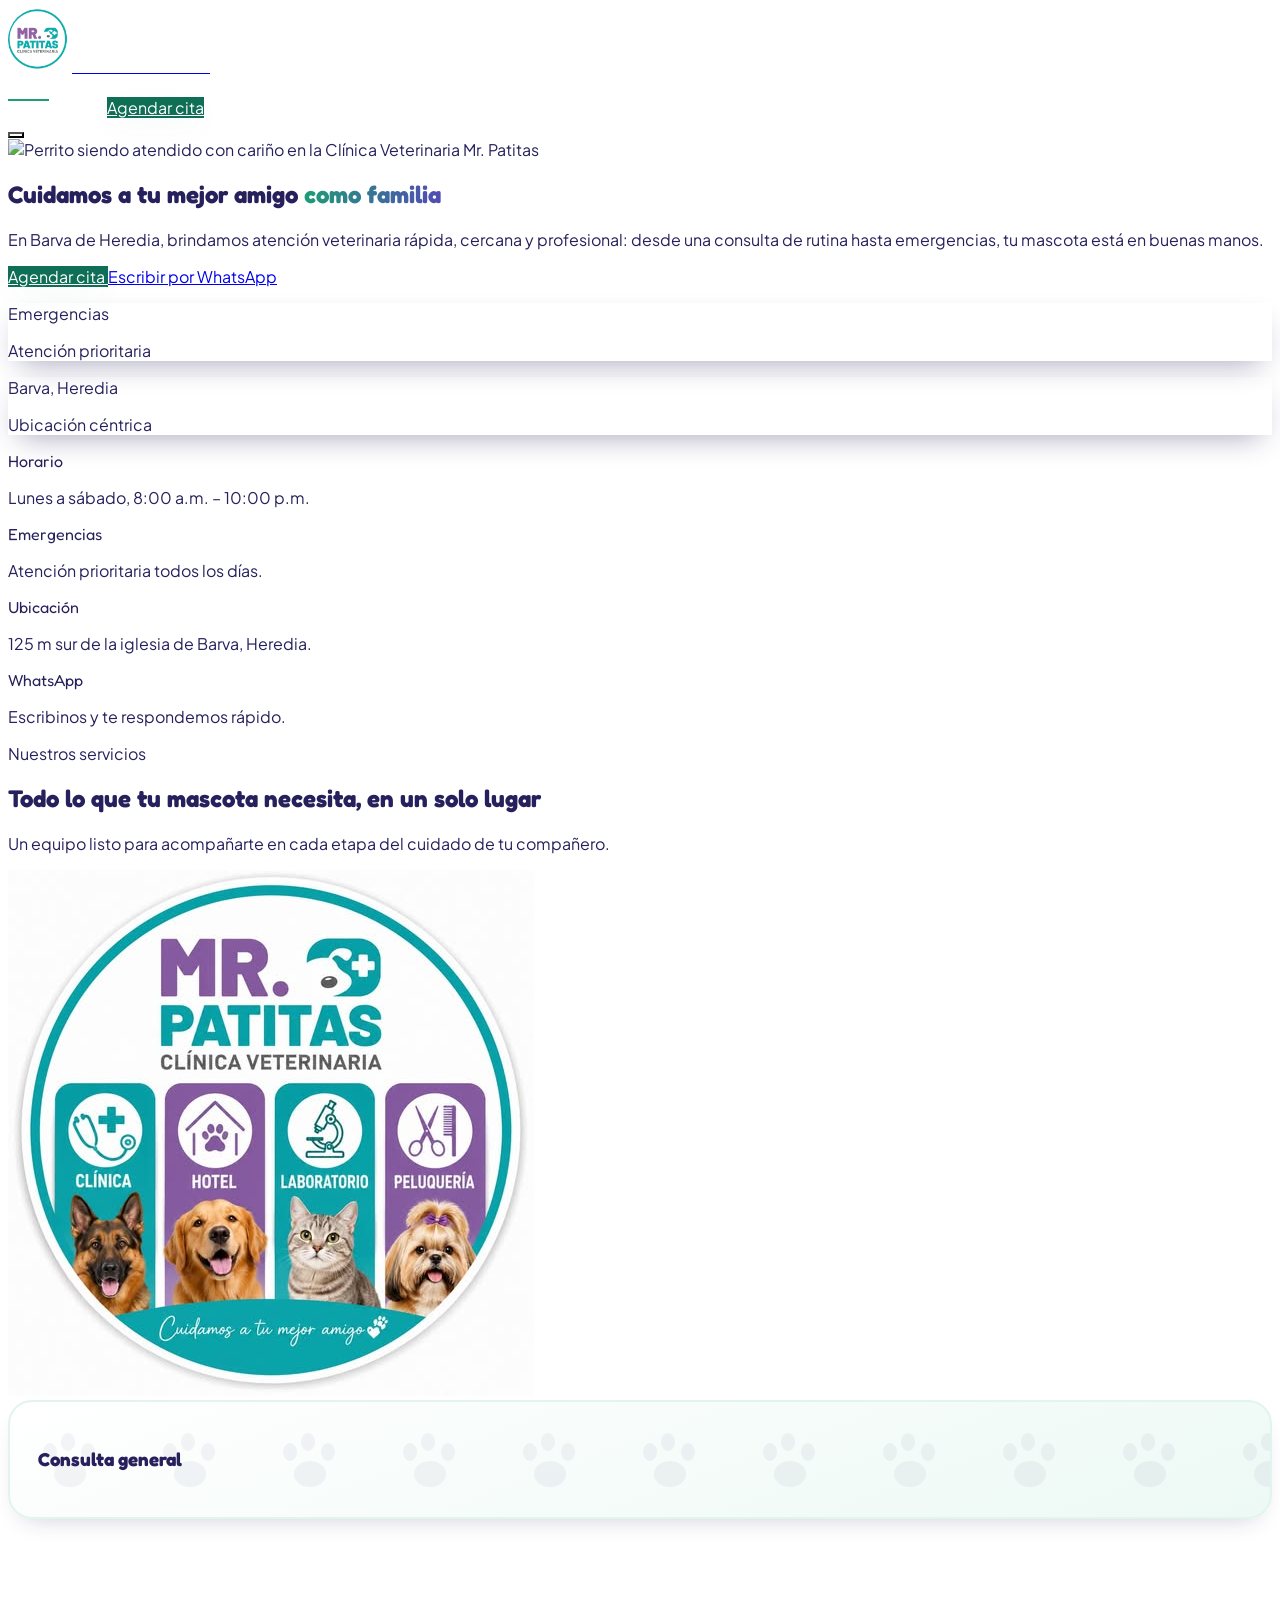
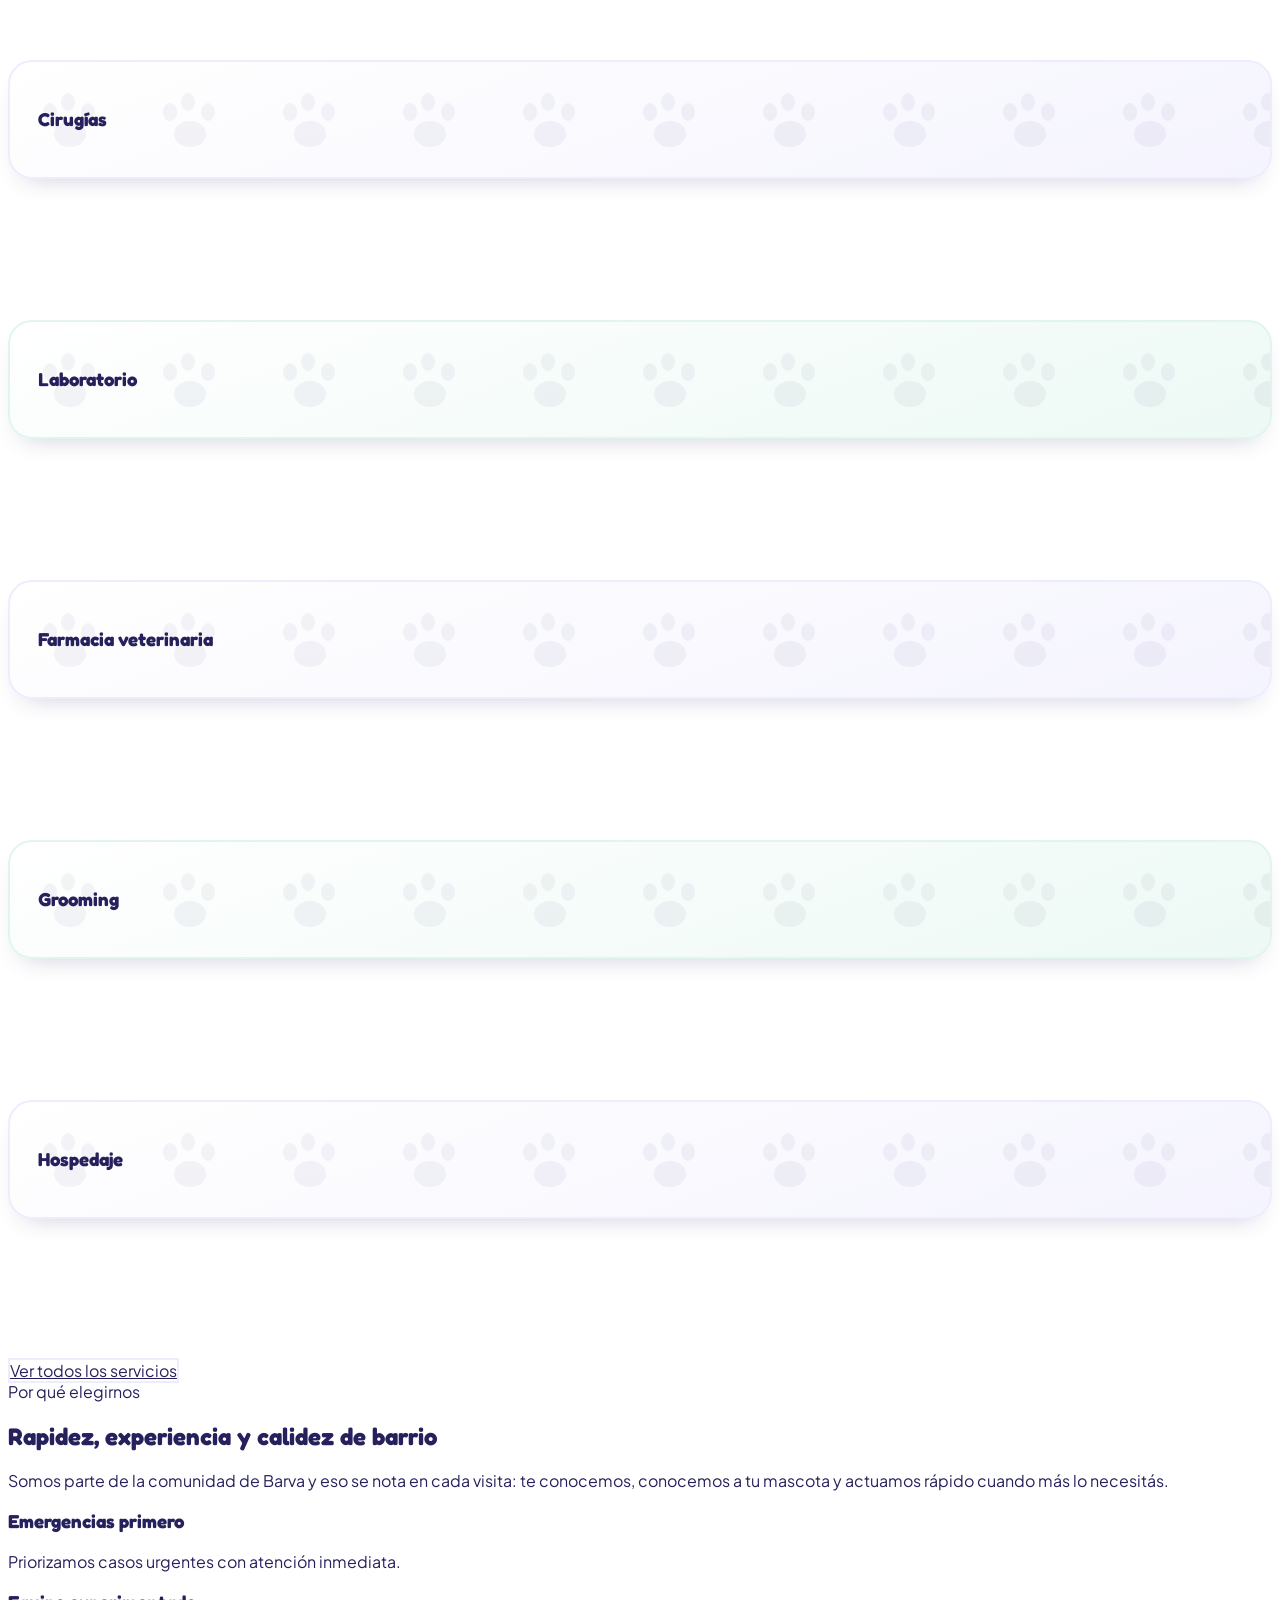
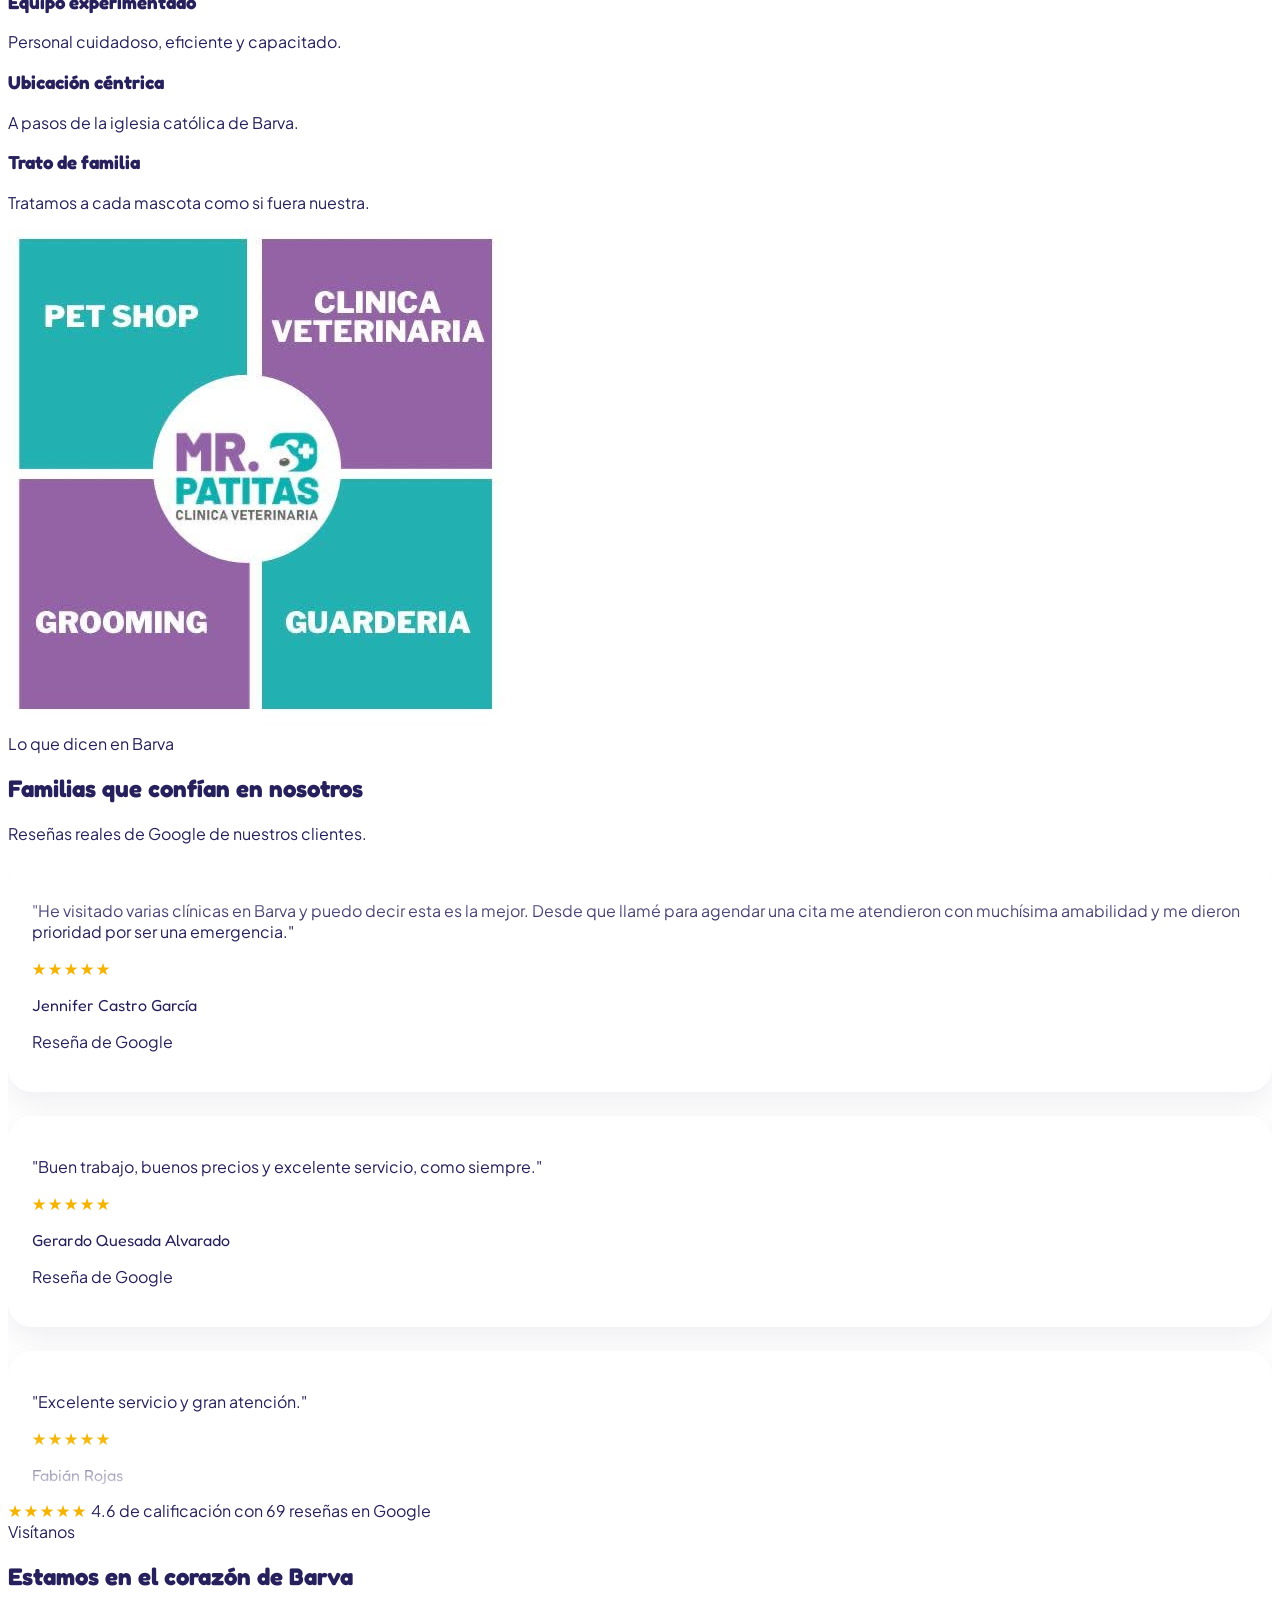
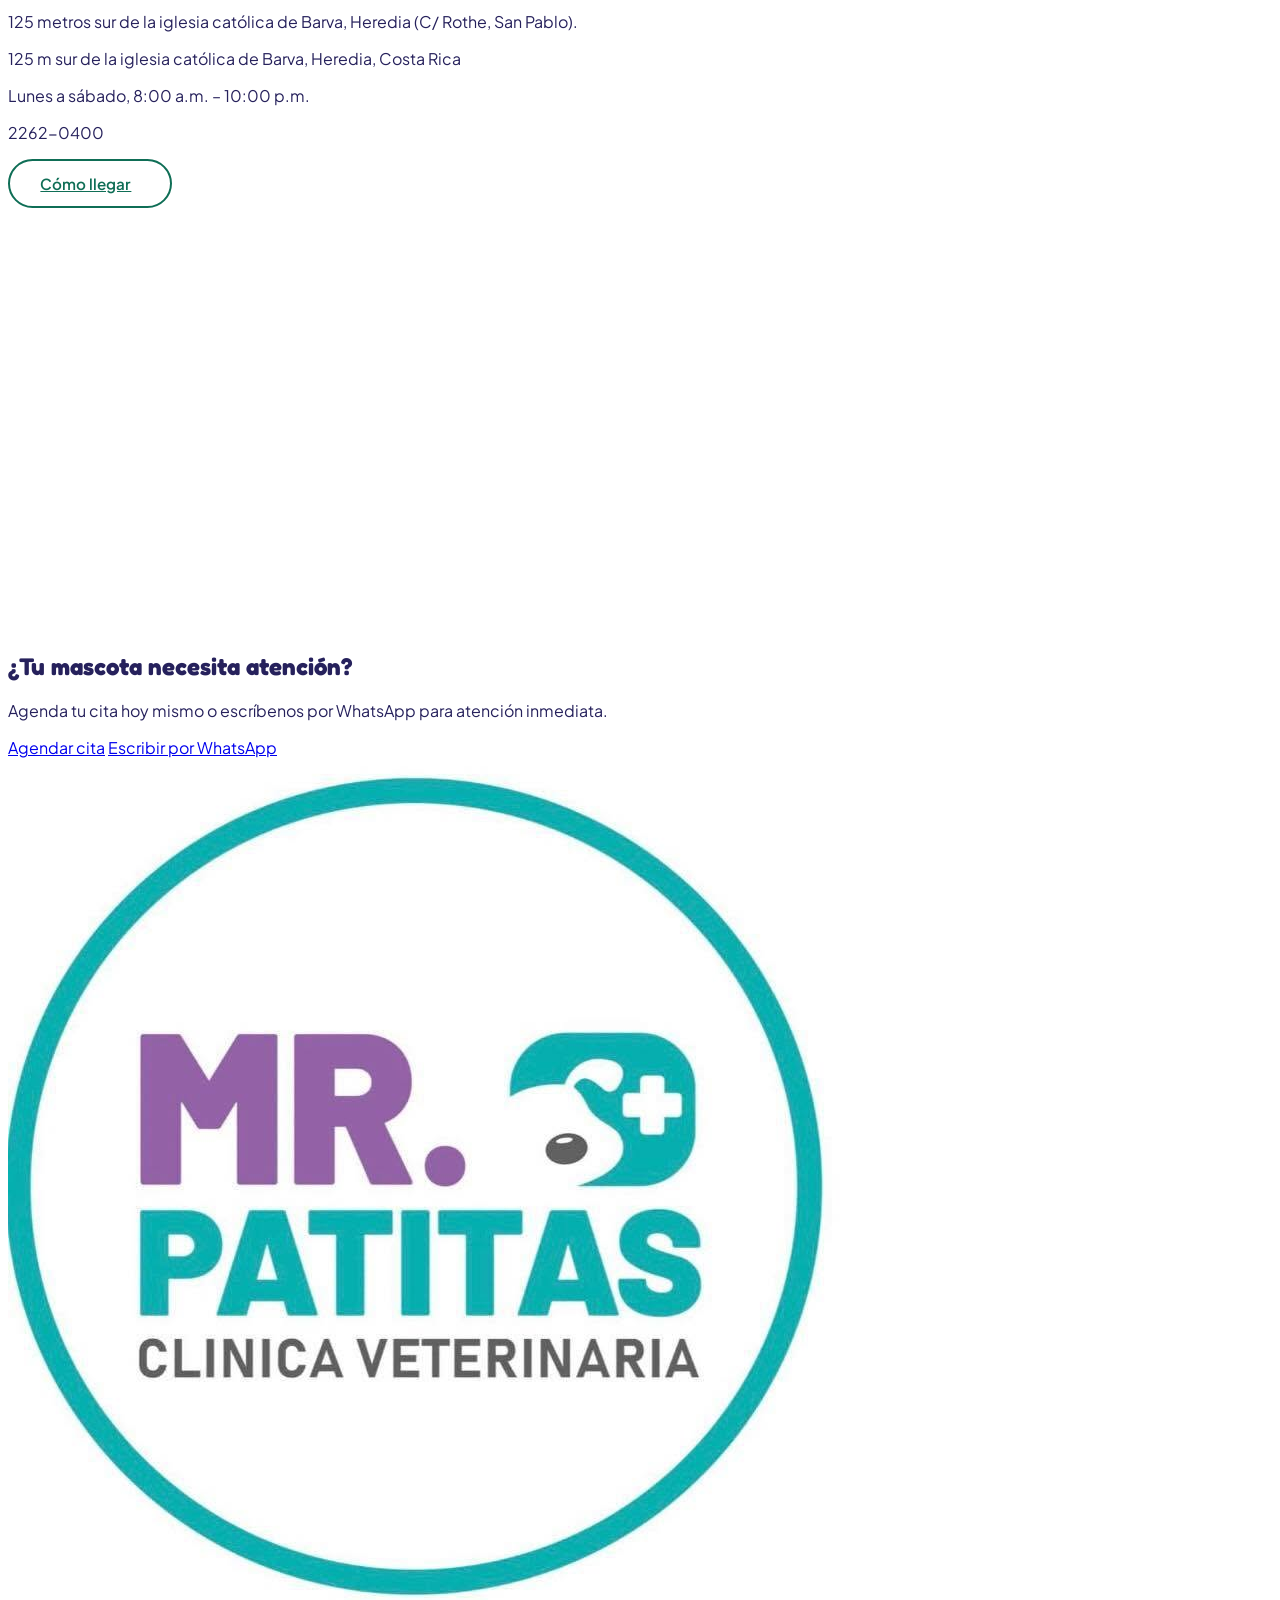
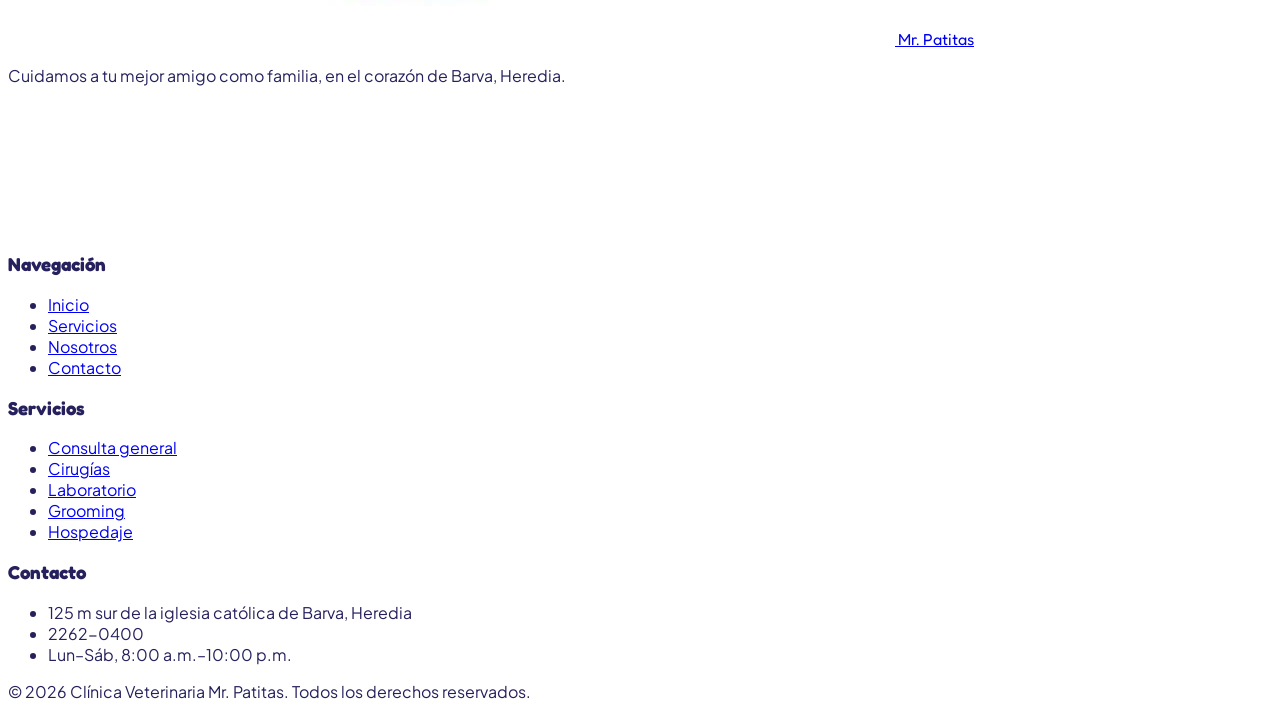
==== index.html @ fbd28564 "first commit" ====
<!DOCTYPE html>
<html lang="es">
<head>
<meta charset="UTF-8">
<meta name="viewport" content="width=device-width, initial-scale=1.0">
<title>Clínica Veterinaria Mr. Patitas | Barva, Heredia — Costa Rica</title>
<meta name="description" content="Clínica Veterinaria Mr. Patitas en Barva, Heredia. Consulta general, cirugías, laboratorio, farmacia, grooming y hospedaje para tu mascota. Atención prioritaria en emergencias. 4.6★ en Google.">
<meta name="theme-color" content="#26215C">
<link rel="icon" type="image/svg+xml" href="assets/favicon.svg">
<meta property="og:title" content="Clínica Veterinaria Mr. Patitas — Barva, Heredia">
<meta property="og:description" content="Cuidamos a tu mejor amigo como familia. Consulta, cirugías, laboratorio, grooming y hospedaje en Barva, Heredia.">
<meta property="og:type" content="website">
<meta property="og:image" content="https://images.unsplash.com/photo-1654895716780-b4664497420d?w=1200&h=630&q=80&auto=format&fit=crop">
<meta name="twitter:card" content="summary_large_image">
<meta name="twitter:title" content="Clínica Veterinaria Mr. Patitas — Barva, Heredia">
<meta name="twitter:description" content="Cuidamos a tu mejor amigo como familia. Consulta, cirugías, laboratorio, grooming y hospedaje en Barva, Heredia.">
<meta name="twitter:image" content="https://images.unsplash.com/photo-1654895716780-b4664497420d?w=1200&h=630&q=80&auto=format&fit=crop">

<link rel="preload" as="image" href="https://images.unsplash.com/photo-1654895716780-b4664497420d?w=900&h=1000&q=80&auto=format&fit=crop" fetchpriority="high">
<link rel="preconnect" href="https://fonts.googleapis.com">
<link rel="preconnect" href="https://fonts.gstatic.com" crossorigin>
<link href="https://fonts.googleapis.com/css2?family=Fredoka:wght@400;500;600;700&family=Plus+Jakarta+Sans:ital,wght@0,400;0,500;0,600;0,700;0,800;1,400&display=swap" rel="stylesheet">

<script src="https://cdn.tailwindcss.com"></script>
<script>
  tailwind.config = {
    theme: {
      extend: {
        colors: {
          purple: { dark: '#26215C', DEFAULT: '#3C3489', medium: '#534AB7', light: '#EEEDFE' },
          aqua: { dark: '#085041', DEFAULT: '#0F6E56', medium: '#1D9E75', light: '#E1F5EE' },
        },
        fontFamily: {
          display: ['Fredoka', 'sans-serif'],
          sans: ['"Plus Jakarta Sans"', 'sans-serif'],
        },
      },
    },
  };
</script>

<link href="https://unpkg.com/aos@2.3.1/dist/aos.css" rel="stylesheet">
<script src="https://unpkg.com/@phosphor-icons/web"></script>
<link rel="stylesheet" href="css/style.css">

<!-- El campo "url" se omite del JSON-LD hasta confirmar el dominio real donde se publicará el sitio -->
<script type="application/ld+json">
{
  "@context": "https://schema.org",
  "@type": "VeterinaryCare",
  "name": "Clínica Veterinaria Mr. Patitas",
  "image": "https://images.unsplash.com/photo-1654895716780-b4664497420d?w=1200&h=630&q=80&auto=format&fit=crop",
  "telephone": "+506-2262-0400",
  "address": {
    "@type": "PostalAddress",
    "streetAddress": "125 metros sur de la iglesia católica de Barva, C/ Rothe, San Pablo",
    "addressLocality": "Barva",
    "addressRegion": "Heredia",
    "addressCountry": "CR"
  },
  "aggregateRating": {
    "@type": "AggregateRating",
    "ratingValue": "4.6",
    "reviewCount": "69"
  },
  "openingHoursSpecification": [{
    "@type": "OpeningHoursSpecification",
    "dayOfWeek": ["Monday","Tuesday","Wednesday","Thursday","Friday","Saturday"],
    "opens": "08:00",
    "closes": "22:00"
  }]
}
</script>
</head>
<body class="bg-white text-purple-dark font-sans">

<a href="#main-content" class="skip-link">Saltar al contenido principal</a>

<!-- ===================== HEADER ===================== -->
<header id="site-header" class="site-header hero-transparent fixed top-0 inset-x-0 z-50 transition-all duration-300">
  <div class="max-w-7xl mx-auto px-5 sm:px-8">
    <div class="flex items-center justify-between h-20">
      <a href="index.html" class="flex items-center gap-3 group" aria-label="Mr. Patitas — Ir al inicio">
        <span class="logo-spin" aria-hidden="true"></span>
        <span class="header-tagline block text-[11px] uppercase tracking-[0.18em] text-aqua font-semibold">Clínica Veterinaria</span>
      </a>

      <nav class="header-nav-desktop hidden lg:flex items-center gap-9 font-medium text-purple-dark">
        <a href="index.html" class="nav-link">Inicio</a>
        <a href="servicios.html" class="nav-link">Servicios</a>
        <a href="nosotros.html" class="nav-link">Nosotros</a>
        <a href="contacto.html" class="nav-link">Contacto</a>
      </nav>

      <div class="hidden lg:flex items-center gap-5">
        <a href="tel:+50622620400" class="header-phone-desktop flex items-center gap-2 text-sm font-semibold text-purple-dark hover:text-aqua transition-colors">
          <i class="ph ph-phone text-lg"></i> 2262-0400
        </a>
        <a href="contacto.html#formulario" class="btn-primary rounded-full px-6 py-2.5 text-sm font-semibold">Agendar cita</a>
      </div>

      <button id="menu-toggle" aria-expanded="false" aria-controls="mobile-menu" aria-label="Abrir menú" class="header-menu-toggle lg:hidden flex h-11 w-11 items-center justify-center rounded-xl bg-purple-light text-purple-dark">
        <i id="icon-menu-open" class="ph ph-list text-2xl"></i>
        <i id="icon-menu-close" class="ph ph-x text-2xl hidden"></i>
      </button>
    </div>
  </div>

  <div id="mobile-menu" class="mobile-menu lg:hidden border-t border-purple-light bg-white">
    <nav class="flex flex-col px-6 py-4 gap-1 font-medium text-purple-dark">
      <a href="index.html" class="nav-link py-2.5 border-b border-purple-light/70">Inicio</a>
      <a href="servicios.html" class="nav-link py-2.5 border-b border-purple-light/70">Servicios</a>
      <a href="nosotros.html" class="nav-link py-2.5 border-b border-purple-light/70">Nosotros</a>
      <a href="contacto.html" class="nav-link py-2.5 border-b border-purple-light/70">Contacto</a>
      <a href="tel:+50622620400" class="py-2.5 flex items-center gap-2 text-aqua font-semibold"><i class="ph ph-phone"></i> 2262-0400</a>
      <a href="contacto.html#formulario" class="btn-primary rounded-full px-6 py-3 text-center mt-2">Agendar cita</a>
    </nav>
  </div>
</header>

<main id="main-content">
<!-- ===================== HERO ===================== -->
<section class="relative bg-purple-light">
  <div class="relative h-[560px] sm:h-[620px] lg:h-[680px] w-full overflow-hidden">
    <!-- REEMPLAZAR con foto real de una mascota atendida en la clínica -->
    <img src="https://images.unsplash.com/photo-1654895716780-b4664497420d?w=1920&h=1200&q=80&auto=format&fit=crop" alt="Perrito siendo atendido con cariño en la Clínica Veterinaria Mr. Patitas" class="absolute inset-0 w-full h-full object-cover" loading="eager">
    <div class="absolute inset-0 bg-gradient-to-r from-purple-dark/90 via-purple-dark/55 to-purple-dark/10"></div>
    <div class="absolute inset-0 bg-gradient-to-t from-purple-dark/70 via-transparent to-transparent"></div>

    <div class="relative h-full max-w-7xl mx-auto px-5 sm:px-8 flex items-center">
      <div class="max-w-xl" data-aos="fade-up">
        <h1 class="font-display text-4xl sm:text-5xl lg:text-6xl font-semibold leading-[1.08] text-white">
          Cuidamos a tu mejor amigo <span class="text-gradient">como familia</span>
        </h1>
        <p class="mt-6 text-lg text-white/85 max-w-lg">
          En Barva de Heredia, brindamos atención veterinaria rápida, cercana y profesional: desde una consulta de rutina hasta emergencias, tu mascota está en buenas manos.
        </p>
        <div class="mt-9 flex flex-wrap gap-4">
          <a href="contacto.html#formulario" class="btn-primary rounded-full px-8 py-3.5 font-semibold inline-flex items-center gap-2">
            <i class="ph ph-calendar-check text-xl"></i> Agendar cita
          </a>
          <a href="https://wa.me/50622620400?text=Hola%20Mr.%20Patitas%2C%20quisiera%20m%C3%A1s%20informaci%C3%B3n" target="_blank" rel="noopener" class="rounded-full bg-white/10 backdrop-blur-sm border border-white/40 text-white px-8 py-3.5 font-semibold inline-flex items-center gap-2 hover:bg-white/20 transition-colors">
            <i class="ph ph-whatsapp-logo text-xl"></i> Escribir por WhatsApp
          </a>
        </div>
      </div>
    </div>

    <div class="float-anim absolute right-4 sm:right-10 top-24 sm:top-28 rounded-2xl bg-white px-3 py-2 sm:px-4 sm:py-3 badge-glow flex items-center gap-2 sm:gap-3">
      <span class="flex h-8 w-8 sm:h-10 sm:w-10 shrink-0 items-center justify-center rounded-xl bg-aqua-light text-aqua"><i class="ph-fill ph-first-aid-kit text-base sm:text-xl"></i></span>
      <div class="text-left">
        <p class="text-sm font-semibold text-purple-dark">Emergencias</p>
        <p class="text-xs text-purple-dark/60">Atención prioritaria</p>
      </div>
    </div>

    <div class="float-anim-delay absolute right-4 sm:right-10 top-40 sm:top-48 rounded-2xl bg-white px-3 py-2 sm:px-4 sm:py-3 badge-glow flex items-center gap-2 sm:gap-3">
      <span class="flex h-8 w-8 sm:h-10 sm:w-10 shrink-0 items-center justify-center rounded-xl bg-purple-light text-purple-medium"><i class="ph-fill ph-map-pin text-base sm:text-xl"></i></span>
      <div class="text-left">
        <p class="text-sm font-semibold text-purple-dark">Barva, Heredia</p>
        <p class="text-xs text-purple-dark/60">Ubicación céntrica</p>
      </div>
    </div>
  </div>

  <div class="relative max-w-7xl mx-auto px-5 sm:px-8 -mt-10 sm:-mt-12 pb-16 sm:pb-20" data-aos="fade-up" data-aos-delay="200">
    <div class="grid sm:grid-cols-2 lg:grid-cols-4 gap-4">
      <div class="flex items-start gap-3 rounded-2xl bg-white px-5 py-4 shadow-md">
        <span class="flex h-11 w-11 shrink-0 items-center justify-center rounded-xl bg-aqua-light text-aqua text-xl"><i class="ph-fill ph-clock"></i></span>
        <div>
          <p class="font-display text-sm font-semibold text-purple-dark">Horario</p>
          <p class="text-xs text-purple-dark/60 mt-0.5">Lunes a sábado, 8:00 a.m. – 10:00 p.m.</p>
        </div>
      </div>
      <div class="flex items-start gap-3 rounded-2xl bg-white px-5 py-4 shadow-md">
        <span class="flex h-11 w-11 shrink-0 items-center justify-center rounded-xl bg-purple-light text-purple-medium text-xl"><i class="ph-fill ph-first-aid-kit"></i></span>
        <div>
          <p class="font-display text-sm font-semibold text-purple-dark">Emergencias</p>
          <p class="text-xs text-purple-dark/60 mt-0.5">Atención prioritaria todos los días.</p>
        </div>
      </div>
      <div class="flex items-start gap-3 rounded-2xl bg-white px-5 py-4 shadow-md">
        <span class="flex h-11 w-11 shrink-0 items-center justify-center rounded-xl bg-aqua-light text-aqua text-xl"><i class="ph-fill ph-map-pin"></i></span>
        <div>
          <p class="font-display text-sm font-semibold text-purple-dark">Ubicación</p>
          <p class="text-xs text-purple-dark/60 mt-0.5">125 m sur de la iglesia de Barva, Heredia.</p>
        </div>
      </div>
      <div class="flex items-start gap-3 rounded-2xl bg-white px-5 py-4 shadow-md">
        <span class="flex h-11 w-11 shrink-0 items-center justify-center rounded-xl bg-purple-light text-purple-medium text-xl"><i class="ph-fill ph-whatsapp-logo"></i></span>
        <div>
          <p class="font-display text-sm font-semibold text-purple-dark">WhatsApp</p>
          <p class="text-xs text-purple-dark/60 mt-0.5">Escribinos y te respondemos rápido.</p>
        </div>
      </div>
    </div>
  </div>
</section>

<!-- ===================== SERVICIOS DESTACADOS ===================== -->
<section class="py-24 relative">
  <div class="max-w-7xl mx-auto px-5 sm:px-8">
    <div class="max-w-2xl mx-auto text-center" data-aos="fade-up">
      <span class="text-sm font-semibold uppercase tracking-[0.2em] text-aqua">Nuestros servicios</span>
      <h2 class="font-display text-3xl sm:text-4xl font-semibold mt-3">Todo lo que tu mascota necesita, en un solo lugar</h2>
      <p class="mt-4 text-purple-dark/70">Un equipo listo para acompañarte en cada etapa del cuidado de tu compañero.</p>
      <img src="assets/porque-elegirnos.jpg" alt="Mr. Patitas Clínica Veterinaria — clínica, hotel, laboratorio y peluquería" class="mx-auto mt-10 w-full max-w-xs rounded-3xl shadow-2xl" loading="lazy" data-aos="zoom-in" data-aos-delay="200">
    </div>

    <!-- Fotos de fondo del reverso de cada tarjeta: mismas de servicios.html (REEMPLAZAR con fotos reales cuando estén disponibles) -->
    <div class="mt-10 grid sm:grid-cols-2 lg:grid-cols-3 gap-7">
      <div class="flip-card" data-aos="fade-up" tabindex="0">
        <div class="flip-card-inner">
          <div class="flip-card-front">
            <span class="icon-wrap flex h-14 w-14 items-center justify-center rounded-2xl bg-aqua-light text-aqua text-2xl mb-5"><i class="ph-fill ph-stethoscope"></i></span>
            <h3 class="font-display text-xl font-semibold">Consulta general</h3>
          </div>
          <div class="flip-card-back" style="background-image: linear-gradient(rgba(15,110,86,.82), rgba(15,110,86,.82)), url('https://images.unsplash.com/photo-1770836037949-c5e8db65aa86?w=500&h=400&q=70&auto=format&fit=crop');">
            <i class="ph-fill ph-stethoscope text-2xl mb-3"></i>
            <p class="text-sm text-white/90">Revisiones, vacunación y medicina preventiva para que tu mascota esté siempre sana.</p>
            <a href="servicios.html#consulta" class="mt-3 inline-flex items-center gap-1 text-xs font-semibold text-white underline underline-offset-2 hover:no-underline">Más información <i class="ph ph-arrow-right"></i></a>
          </div>
        </div>
      </div>
      <div class="flip-card is-purple" data-aos="fade-up" data-aos-delay="100" tabindex="0">
        <div class="flip-card-inner">
          <div class="flip-card-front">
            <span class="icon-wrap flex h-14 w-14 items-center justify-center rounded-2xl bg-purple-light text-purple-medium text-2xl mb-5"><i class="ph-fill ph-syringe"></i></span>
            <h3 class="font-display text-xl font-semibold">Cirugías</h3>
          </div>
          <div class="flip-card-back" style="background-image: linear-gradient(rgba(83,74,183,.82), rgba(83,74,183,.82)), url('https://images.unsplash.com/photo-1551076805-e1869033e561?w=500&h=400&q=70&auto=format&fit=crop');">
            <i class="ph-fill ph-syringe text-2xl mb-3"></i>
            <p class="text-sm text-white/90">Incluye castraciones con anestesia inhalatoria y protocolo de antibióticos.</p>
            <a href="servicios.html#cirugias" class="mt-3 inline-flex items-center gap-1 text-xs font-semibold text-white underline underline-offset-2 hover:no-underline">Más información <i class="ph ph-arrow-right"></i></a>
          </div>
        </div>
      </div>
      <div class="flip-card" data-aos="fade-up" data-aos-delay="200" tabindex="0">
        <div class="flip-card-inner">
          <div class="flip-card-front">
            <span class="icon-wrap flex h-14 w-14 items-center justify-center rounded-2xl bg-aqua-light text-aqua text-2xl mb-5"><i class="ph-fill ph-flask"></i></span>
            <h3 class="font-display text-xl font-semibold">Laboratorio</h3>
          </div>
          <div class="flip-card-back" style="background-image: linear-gradient(rgba(15,110,86,.82), rgba(15,110,86,.82)), url('https://images.unsplash.com/photo-1639772823849-6efbd173043c?w=500&h=400&q=70&auto=format&fit=crop');">
            <i class="ph-fill ph-flask text-2xl mb-3"></i>
            <p class="text-sm text-white/90">Toma de muestras cuidadosa y resultados confiables para un diagnóstico certero.</p>
            <a href="servicios.html#laboratorio" class="mt-3 inline-flex items-center gap-1 text-xs font-semibold text-white underline underline-offset-2 hover:no-underline">Más información <i class="ph ph-arrow-right"></i></a>
          </div>
        </div>
      </div>
      <div class="flip-card is-purple" data-aos="fade-up" tabindex="0">
        <div class="flip-card-inner">
          <div class="flip-card-front">
            <span class="icon-wrap flex h-14 w-14 items-center justify-center rounded-2xl bg-purple-light text-purple-medium text-2xl mb-5"><i class="ph-fill ph-pill"></i></span>
            <h3 class="font-display text-xl font-semibold">Farmacia veterinaria</h3>
          </div>
          <div class="flip-card-back" style="background-image: linear-gradient(rgba(83,74,183,.82), rgba(83,74,183,.82)), url('https://images.unsplash.com/photo-1580281657529-557a6abb6387?w=500&h=400&q=70&auto=format&fit=crop');">
            <i class="ph-fill ph-pill text-2xl mb-3"></i>
            <p class="text-sm text-white/90">Medicamentos y tratamientos recetados, disponibles en el mismo lugar.</p>
            <a href="servicios.html#farmacia" class="mt-3 inline-flex items-center gap-1 text-xs font-semibold text-white underline underline-offset-2 hover:no-underline">Más información <i class="ph ph-arrow-right"></i></a>
          </div>
        </div>
      </div>
      <div class="flip-card" data-aos="fade-up" data-aos-delay="100" tabindex="0">
        <div class="flip-card-inner">
          <div class="flip-card-front">
            <span class="icon-wrap flex h-14 w-14 items-center justify-center rounded-2xl bg-aqua-light text-aqua text-2xl mb-5"><i class="ph-fill ph-scissors"></i></span>
            <h3 class="font-display text-xl font-semibold">Grooming</h3>
          </div>
          <div class="flip-card-back" style="background-image: linear-gradient(rgba(15,110,86,.82), rgba(15,110,86,.82)), url('https://images.unsplash.com/photo-1583511655826-05700d52f4d9?w=500&h=400&q=70&auto=format&fit=crop');">
            <i class="ph-fill ph-scissors text-2xl mb-3"></i>
            <p class="text-sm text-white/90">Baño, corte y estética para que tu mascota luzca y se sienta increíble.</p>
            <a href="servicios.html#grooming" class="mt-3 inline-flex items-center gap-1 text-xs font-semibold text-white underline underline-offset-2 hover:no-underline">Más información <i class="ph ph-arrow-right"></i></a>
          </div>
        </div>
      </div>
      <div class="flip-card is-purple" data-aos="fade-up" data-aos-delay="200" tabindex="0">
        <div class="flip-card-inner">
          <div class="flip-card-front">
            <span class="icon-wrap flex h-14 w-14 items-center justify-center rounded-2xl bg-purple-light text-purple-medium text-2xl mb-5"><i class="ph-fill ph-house-line"></i></span>
            <h3 class="font-display text-xl font-semibold">Hospedaje</h3>
          </div>
          <div class="flip-card-back" style="background-image: linear-gradient(rgba(83,74,183,.82), rgba(83,74,183,.82)), url('https://images.unsplash.com/photo-1743763959056-41bbb557272d?w=500&h=400&q=70&auto=format&fit=crop');">
            <i class="ph-fill ph-house-line text-2xl mb-3"></i>
            <p class="text-sm text-white/90">Un espacio seguro y cómodo para tu mascota cuando salgas de viaje.</p>
            <a href="servicios.html#hospedaje" class="mt-3 inline-flex items-center gap-1 text-xs font-semibold text-white underline underline-offset-2 hover:no-underline">Más información <i class="ph ph-arrow-right"></i></a>
          </div>
        </div>
      </div>
    </div>

    <div class="text-center mt-12" data-aos="fade-up">
      <a href="servicios.html" class="btn-outline rounded-full px-8 py-3.5 font-semibold inline-flex items-center gap-2">
        Ver todos los servicios <i class="ph ph-arrow-right"></i>
      </a>
    </div>
  </div>
</section>

<!-- ===================== POR QUÉ ELEGIRNOS ===================== -->
<section class="py-24 bg-purple-dark text-white paw-pattern relative overflow-hidden">
  <div class="absolute top-10 right-10 h-72 w-72 bg-aqua-medium/20 blob blob-blur"></div>
  <div class="max-w-7xl mx-auto px-5 sm:px-8 relative grid lg:grid-cols-2 gap-14 items-center">
    <div data-aos="fade-right">
      <span class="text-sm font-semibold uppercase tracking-[0.2em] text-aqua-medium">Por qué elegirnos</span>
      <h2 class="font-display text-3xl sm:text-4xl font-semibold mt-3">Rapidez, experiencia y calidez de barrio</h2>
      <p class="mt-4 text-white/70">Somos parte de la comunidad de Barva y eso se nota en cada visita: te conocemos, conocemos a tu mascota y actuamos rápido cuando más lo necesitás.</p>

      <div class="mt-10 grid sm:grid-cols-2 gap-6">
        <div class="flex gap-4">
          <span class="flex h-12 w-12 shrink-0 items-center justify-center rounded-xl bg-white/10 text-aqua-medium text-xl"><i class="ph-fill ph-lightning"></i></span>
          <div>
            <h3 class="font-semibold">Emergencias primero</h3>
            <p class="text-sm text-white/60 mt-1">Priorizamos casos urgentes con atención inmediata.</p>
          </div>
        </div>
        <div class="flex gap-4">
          <span class="flex h-12 w-12 shrink-0 items-center justify-center rounded-xl bg-white/10 text-aqua-medium text-xl"><i class="ph-fill ph-users-three"></i></span>
          <div>
            <h3 class="font-semibold">Equipo experimentado</h3>
            <p class="text-sm text-white/60 mt-1">Personal cuidadoso, eficiente y capacitado.</p>
          </div>
        </div>
        <div class="flex gap-4">
          <span class="flex h-12 w-12 shrink-0 items-center justify-center rounded-xl bg-white/10 text-aqua-medium text-xl"><i class="ph-fill ph-map-pin"></i></span>
          <div>
            <h3 class="font-semibold">Ubicación céntrica</h3>
            <p class="text-sm text-white/60 mt-1">A pasos de la iglesia católica de Barva.</p>
          </div>
        </div>
        <div class="flex gap-4">
          <span class="flex h-12 w-12 shrink-0 items-center justify-center rounded-xl bg-white/10 text-aqua-medium text-xl"><i class="ph-fill ph-heart"></i></span>
          <div>
            <h3 class="font-semibold">Trato de familia</h3>
            <p class="text-sm text-white/60 mt-1">Tratamos a cada mascota como si fuera nuestra.</p>
          </div>
        </div>
      </div>
    </div>

    <div class="relative" data-aos="fade-left">
      <div class="overflow-hidden rounded-3xl shadow-2xl max-w-sm mx-auto">
        <img src="assets/servicios-collage.jpg" alt="Mr. Patitas: Pet Shop, Clínica Veterinaria, Grooming y Guardería" class="w-full h-auto object-contain" loading="lazy">
      </div>
    </div>
  </div>
</section>

<!-- ===================== TESTIMONIOS ===================== -->
<section class="py-24 bg-aqua-light relative overflow-hidden">
  <div class="max-w-7xl mx-auto px-5 sm:px-8">
    <div class="max-w-2xl mx-auto text-center" data-aos="fade-up">
      <span class="text-sm font-semibold uppercase tracking-[0.2em] text-aqua">Lo que dicen en Barva</span>
      <h2 class="font-display text-3xl sm:text-4xl font-semibold mt-3">Familias que confían en nosotros</h2>
      <p class="mt-4 text-purple-dark/70">Reseñas reales de Google de nuestros clientes.</p>
    </div>

    <div class="testimonial-columns mt-14 grid grid-cols-1 sm:grid-cols-2 lg:grid-cols-3 gap-6" data-aos="fade-up" data-aos-delay="100">
      <div class="testimonial-track" style="--tt-duration:26s;">
        <div class="testimonial-card">
          <span class="flex h-11 w-11 items-center justify-center rounded-2xl bg-aqua-light text-aqua"><i class="ph-fill ph-quotes-fill text-xl"></i></span>
          <p class="mt-4 text-sm text-purple-dark/80">"He visitado varias clínicas en Barva y puedo decir esta es la mejor. Desde que llamé para agendar una cita me atendieron con muchísima amabilidad y me dieron prioridad por ser una emergencia."</p>
          <div class="mt-4 pt-4 border-t border-purple-light">
            <span class="stars text-sm">★★★★★</span>
            <p class="font-display text-sm font-semibold text-purple-dark mt-1">Jennifer Castro García</p>
            <p class="text-[11px] text-purple-dark/50">Reseña de Google</p>
          </div>
        </div>
        <div class="testimonial-card">
          <span class="flex h-11 w-11 items-center justify-center rounded-2xl bg-purple-light text-purple-medium"><i class="ph-fill ph-quotes-fill text-xl"></i></span>
          <p class="mt-4 text-sm text-purple-dark/80">"Buen trabajo, buenos precios y excelente servicio, como siempre."</p>
          <div class="mt-4 pt-4 border-t border-purple-light">
            <span class="stars text-sm">★★★★★</span>
            <p class="font-display text-sm font-semibold text-purple-dark mt-1">Gerardo Quesada Alvarado</p>
            <p class="text-[11px] text-purple-dark/50">Reseña de Google</p>
          </div>
        </div>
        <div class="testimonial-card">
          <span class="flex h-11 w-11 items-center justify-center rounded-2xl bg-aqua-light text-aqua"><i class="ph-fill ph-quotes-fill text-xl"></i></span>
          <p class="mt-4 text-sm text-purple-dark/80">"Excelente servicio y gran atención."</p>
          <div class="mt-4 pt-4 border-t border-purple-light">
            <span class="stars text-sm">★★★★★</span>
            <p class="font-display text-sm font-semibold text-purple-dark mt-1">Fabián Rojas</p>
            <p class="text-[11px] text-purple-dark/50">Reseña de Google</p>
          </div>
        </div>
        <!-- Duplicado para loop continuo -->
        <div class="testimonial-card" aria-hidden="true">
          <span class="flex h-11 w-11 items-center justify-center rounded-2xl bg-aqua-light text-aqua"><i class="ph-fill ph-quotes-fill text-xl"></i></span>
          <p class="mt-4 text-sm text-purple-dark/80">"He visitado varias clínicas en Barva y puedo decir esta es la mejor. Desde que llamé para agendar una cita me atendieron con muchísima amabilidad y me dieron prioridad por ser una emergencia."</p>
          <div class="mt-4 pt-4 border-t border-purple-light">
            <span class="stars text-sm">★★★★★</span>
            <p class="font-display text-sm font-semibold text-purple-dark mt-1">Jennifer Castro García</p>
            <p class="text-[11px] text-purple-dark/50">Reseña de Google</p>
          </div>
        </div>
        <div class="testimonial-card" aria-hidden="true">
          <span class="flex h-11 w-11 items-center justify-center rounded-2xl bg-purple-light text-purple-medium"><i class="ph-fill ph-quotes-fill text-xl"></i></span>
          <p class="mt-4 text-sm text-purple-dark/80">"Buen trabajo, buenos precios y excelente servicio, como siempre."</p>
          <div class="mt-4 pt-4 border-t border-purple-light">
            <span class="stars text-sm">★★★★★</span>
            <p class="font-display text-sm font-semibold text-purple-dark mt-1">Gerardo Quesada Alvarado</p>
            <p class="text-[11px] text-purple-dark/50">Reseña de Google</p>
          </div>
        </div>
        <div class="testimonial-card" aria-hidden="true">
          <span class="flex h-11 w-11 items-center justify-center rounded-2xl bg-aqua-light text-aqua"><i class="ph-fill ph-quotes-fill text-xl"></i></span>
          <p class="mt-4 text-sm text-purple-dark/80">"Excelente servicio y gran atención."</p>
          <div class="mt-4 pt-4 border-t border-purple-light">
            <span class="stars text-sm">★★★★★</span>
            <p class="font-display text-sm font-semibold text-purple-dark mt-1">Fabián Rojas</p>
            <p class="text-[11px] text-purple-dark/50">Reseña de Google</p>
          </div>
        </div>
      </div>

      <div class="testimonial-track" style="--tt-duration:32s;">
        <div class="testimonial-card">
          <span class="flex h-11 w-11 items-center justify-center rounded-2xl bg-purple-light text-purple-medium"><i class="ph-fill ph-quotes-fill text-xl"></i></span>
          <p class="mt-4 text-sm text-purple-dark/80">"Siempre atienden super bien. He llevado a mi perro y 7 gatas, ninguna queja, continuaré llevándolos con ellos."</p>
          <div class="mt-4 pt-4 border-t border-purple-light">
            <span class="stars text-sm">★★★★★</span>
            <p class="font-display text-sm font-semibold text-purple-dark mt-1">Ignacio Sandi</p>
            <p class="text-[11px] text-purple-dark/50">Reseña de Google</p>
          </div>
        </div>
        <div class="testimonial-card">
          <span class="flex h-11 w-11 items-center justify-center rounded-2xl bg-aqua-light text-aqua"><i class="ph-fill ph-quotes-fill text-xl"></i></span>
          <p class="mt-4 text-sm text-purple-dark/80">"Excelente servicio y muy buena atención. Variedad de productos y alimentos para mascotas."</p>
          <div class="mt-4 pt-4 border-t border-purple-light">
            <span class="stars text-sm">★★★★★</span>
            <p class="font-display text-sm font-semibold text-purple-dark mt-1">Kris Arguedas</p>
            <p class="text-[11px] text-purple-dark/50">Reseña de Google</p>
          </div>
        </div>
        <div class="testimonial-card">
          <span class="flex h-11 w-11 items-center justify-center rounded-2xl bg-purple-light text-purple-medium"><i class="ph-fill ph-quotes-fill text-xl"></i></span>
          <p class="mt-4 text-sm text-purple-dark/80">"Excelente atención, precios y calidad de productos y servicios."</p>
          <div class="mt-4 pt-4 border-t border-purple-light">
            <span class="stars text-sm">★★★★★</span>
            <p class="font-display text-sm font-semibold text-purple-dark mt-1">Johnny Castro Alvarado</p>
            <p class="text-[11px] text-purple-dark/50">Reseña de Google</p>
          </div>
        </div>
        <!-- Duplicado para loop continuo -->
        <div class="testimonial-card" aria-hidden="true">
          <span class="flex h-11 w-11 items-center justify-center rounded-2xl bg-purple-light text-purple-medium"><i class="ph-fill ph-quotes-fill text-xl"></i></span>
          <p class="mt-4 text-sm text-purple-dark/80">"Siempre atienden super bien. He llevado a mi perro y 7 gatas, ninguna queja, continuaré llevándolos con ellos."</p>
          <div class="mt-4 pt-4 border-t border-purple-light">
            <span class="stars text-sm">★★★★★</span>
            <p class="font-display text-sm font-semibold text-purple-dark mt-1">Ignacio Sandi</p>
            <p class="text-[11px] text-purple-dark/50">Reseña de Google</p>
          </div>
        </div>
        <div class="testimonial-card" aria-hidden="true">
          <span class="flex h-11 w-11 items-center justify-center rounded-2xl bg-aqua-light text-aqua"><i class="ph-fill ph-quotes-fill text-xl"></i></span>
          <p class="mt-4 text-sm text-purple-dark/80">"Excelente servicio y muy buena atención. Variedad de productos y alimentos para mascotas."</p>
          <div class="mt-4 pt-4 border-t border-purple-light">
            <span class="stars text-sm">★★★★★</span>
            <p class="font-display text-sm font-semibold text-purple-dark mt-1">Kris Arguedas</p>
            <p class="text-[11px] text-purple-dark/50">Reseña de Google</p>
          </div>
        </div>
        <div class="testimonial-card" aria-hidden="true">
          <span class="flex h-11 w-11 items-center justify-center rounded-2xl bg-purple-light text-purple-medium"><i class="ph-fill ph-quotes-fill text-xl"></i></span>
          <p class="mt-4 text-sm text-purple-dark/80">"Excelente atención, precios y calidad de productos y servicios."</p>
          <div class="mt-4 pt-4 border-t border-purple-light">
            <span class="stars text-sm">★★★★★</span>
            <p class="font-display text-sm font-semibold text-purple-dark mt-1">Johnny Castro Alvarado</p>
            <p class="text-[11px] text-purple-dark/50">Reseña de Google</p>
          </div>
        </div>
      </div>

      <div class="testimonial-track hidden lg:flex" style="--tt-duration:29s;">
        <div class="testimonial-card">
          <span class="flex h-11 w-11 items-center justify-center rounded-2xl bg-aqua-light text-aqua"><i class="ph-fill ph-quotes-fill text-xl"></i></span>
          <p class="mt-4 text-sm text-purple-dark/80">"El mejor servicio y atención de la zona, te hacen sentir de la familia."</p>
          <div class="mt-4 pt-4 border-t border-purple-light">
            <span class="stars text-sm">★★★★★</span>
            <p class="font-display text-sm font-semibold text-purple-dark mt-1">AD DA</p>
            <p class="text-[11px] text-purple-dark/50">Reseña de Google</p>
          </div>
        </div>
        <div class="testimonial-card">
          <span class="flex h-11 w-11 items-center justify-center rounded-2xl bg-purple-light text-purple-medium"><i class="ph-fill ph-quotes-fill text-xl"></i></span>
          <p class="mt-4 text-sm text-purple-dark/80">"Sinceramente son muy buenas personas los dueños. Los recomiendo al 100%."</p>
          <div class="mt-4 pt-4 border-t border-purple-light">
            <span class="stars text-sm">★★★★★</span>
            <p class="font-display text-sm font-semibold text-purple-dark mt-1">Yojan Arley</p>
            <p class="text-[11px] text-purple-dark/50">Reseña de Google</p>
          </div>
        </div>
        <div class="testimonial-card">
          <span class="flex h-11 w-11 items-center justify-center rounded-2xl bg-aqua-light text-aqua"><i class="ph-fill ph-quotes-fill text-xl"></i></span>
          <p class="mt-4 text-sm text-purple-dark/80">"Excelente servicio y productos de calidad."</p>
          <div class="mt-4 pt-4 border-t border-purple-light">
            <span class="stars text-sm">★★★★★</span>
            <p class="font-display text-sm font-semibold text-purple-dark mt-1">Bernal Mont</p>
            <p class="text-[11px] text-purple-dark/50">Reseña de Google</p>
          </div>
        </div>
        <!-- Duplicado para loop continuo -->
        <div class="testimonial-card" aria-hidden="true">
          <span class="flex h-11 w-11 items-center justify-center rounded-2xl bg-aqua-light text-aqua"><i class="ph-fill ph-quotes-fill text-xl"></i></span>
          <p class="mt-4 text-sm text-purple-dark/80">"El mejor servicio y atención de la zona, te hacen sentir de la familia."</p>
          <div class="mt-4 pt-4 border-t border-purple-light">
            <span class="stars text-sm">★★★★★</span>
            <p class="font-display text-sm font-semibold text-purple-dark mt-1">AD DA</p>
            <p class="text-[11px] text-purple-dark/50">Reseña de Google</p>
          </div>
        </div>
        <div class="testimonial-card" aria-hidden="true">
          <span class="flex h-11 w-11 items-center justify-center rounded-2xl bg-purple-light text-purple-medium"><i class="ph-fill ph-quotes-fill text-xl"></i></span>
          <p class="mt-4 text-sm text-purple-dark/80">"Sinceramente son muy buenas personas los dueños. Los recomiendo al 100%."</p>
          <div class="mt-4 pt-4 border-t border-purple-light">
            <span class="stars text-sm">★★★★★</span>
            <p class="font-display text-sm font-semibold text-purple-dark mt-1">Yojan Arley</p>
            <p class="text-[11px] text-purple-dark/50">Reseña de Google</p>
          </div>
        </div>
        <div class="testimonial-card" aria-hidden="true">
          <span class="flex h-11 w-11 items-center justify-center rounded-2xl bg-aqua-light text-aqua"><i class="ph-fill ph-quotes-fill text-xl"></i></span>
          <p class="mt-4 text-sm text-purple-dark/80">"Excelente servicio y productos de calidad."</p>
          <div class="mt-4 pt-4 border-t border-purple-light">
            <span class="stars text-sm">★★★★★</span>
            <p class="font-display text-sm font-semibold text-purple-dark mt-1">Bernal Mont</p>
            <p class="text-[11px] text-purple-dark/50">Reseña de Google</p>
          </div>
        </div>
      </div>
    </div>

    <div class="mt-10 text-center" data-aos="fade-up">
      <span class="inline-flex items-center gap-2 rounded-full bg-white px-5 py-2.5 badge-glow">
        <span class="stars text-sm">★★★★★</span>
        <span class="text-sm font-semibold text-purple-dark">4.6 de calificación con 69 reseñas en Google</span>
      </span>
    </div>
  </div>
</section>

<!-- ===================== MAPA ===================== -->
<section class="py-24">
  <div class="max-w-7xl mx-auto px-5 sm:px-8 grid lg:grid-cols-2 gap-10 items-center">
    <div data-aos="fade-right">
      <span class="text-sm font-semibold uppercase tracking-[0.2em] text-aqua">Visítanos</span>
      <h2 class="font-display text-3xl sm:text-4xl font-semibold mt-3">Estamos en el corazón de Barva</h2>
      <p class="mt-4 text-purple-dark/70">125 metros sur de la iglesia católica de Barva, Heredia (C/ Rothe, San Pablo).</p>
      <div class="mt-8 space-y-4">
        <div class="flex items-start gap-3">
          <i class="ph-fill ph-map-pin text-xl text-aqua mt-0.5"></i>
          <p class="text-sm text-purple-dark/80">125 m sur de la iglesia católica de Barva, Heredia, Costa Rica</p>
        </div>
        <div class="flex items-start gap-3">
          <i class="ph-fill ph-clock text-xl text-aqua mt-0.5"></i>
          <!-- Horario a confirmar con el cliente -->
          <p class="text-sm text-purple-dark/80">Lunes a sábado, 8:00 a.m. – 10:00 p.m.</p>
        </div>
        <div class="flex items-start gap-3">
          <i class="ph-fill ph-phone text-xl text-aqua mt-0.5"></i>
          <p class="text-sm text-purple-dark/80">2262-0400</p>
        </div>
      </div>
      <a href="contacto.html" class="btn-skew mt-8">
        Cómo llegar <i class="ph ph-arrow-right"></i>
      </a>
    </div>
    <div class="rounded-3xl overflow-hidden shadow-xl border-4 border-white" data-aos="fade-left">
      <iframe
        title="Ubicación Clínica Veterinaria Mr. Patitas en Barva, Heredia"
        src="https://www.google.com/maps?q=Cl%C3%ADnica%20Veterinaria%20Mr.%20Patitas%2C%20Barva%2C%20Heredia%2C%20Costa%20Rica&output=embed"
        width="100%" height="420" style="border:0;" loading="lazy" referrerpolicy="no-referrer-when-downgrade">
      </iframe>
    </div>
  </div>
</section>

<!-- ===================== CTA FINAL ===================== -->
<section class="pb-24">
  <div class="max-w-6xl mx-auto px-5 sm:px-8">
    <div class="relative overflow-hidden rounded-[2.5rem] bg-aqua text-white px-8 py-16 text-center paw-pattern" data-aos="zoom-in">
      <div class="absolute -bottom-10 -left-10 h-56 w-56 bg-white/10 blob blob-blur"></div>
      <h2 class="font-display text-3xl sm:text-4xl font-semibold relative">¿Tu mascota necesita atención?</h2>
      <p class="mt-4 text-white/85 max-w-xl mx-auto relative">Agenda tu cita hoy mismo o escríbenos por WhatsApp para atención inmediata.</p>
      <div class="mt-8 flex flex-wrap justify-center gap-4 relative">
        <a href="contacto.html#formulario" class="rounded-full bg-white text-aqua-dark px-8 py-3.5 font-semibold hover:bg-purple-light transition-colors">Agendar cita</a>
        <a href="https://wa.me/50622620400?text=Hola%20Mr.%20Patitas%2C%20quisiera%20m%C3%A1s%20informaci%C3%B3n" target="_blank" rel="noopener" class="rounded-full border-2 border-white px-8 py-3.5 font-semibold hover:bg-white/10 transition-colors">Escribir por WhatsApp</a>
      </div>
    </div>
  </div>
</section>
</main>

<!-- ===================== FOOTER ===================== -->
<footer class="bg-purple-dark text-white paw-pattern relative overflow-hidden">
  <div class="max-w-7xl mx-auto px-5 sm:px-8 py-16 grid sm:grid-cols-2 lg:grid-cols-4 gap-10">
    <div>
      <a href="index.html" class="flex items-center gap-3 mb-4">
        <span class="inline-flex items-center justify-center rounded-xl bg-white p-1"><img src="assets/logo-mr-patitas.jpg" alt="Mr. Patitas Clínica Veterinaria" class="h-9 w-9 object-contain"></span>
        <span class="font-display text-lg font-semibold">Mr. Patitas</span>
      </a>
      <p class="text-sm text-white/60">Cuidamos a tu mejor amigo como familia, en el corazón de Barva, Heredia.</p>
      <div class="flex gap-3 mt-5">
        <a href="https://www.facebook.com/ClinicaveterinariaMr.Patitas" target="_blank" rel="noopener" class="social-btn social-btn--facebook" aria-label="Facebook"><i class="ph-fill ph-facebook-logo"></i></a>
        <a href="https://www.instagram.com/clinica_veterinaria_mr.patitas/" target="_blank" rel="noopener" class="social-btn social-btn--instagram" aria-label="Instagram"><i class="ph-fill ph-instagram-logo"></i></a>
        <a href="https://wa.me/50622620400" target="_blank" rel="noopener" class="social-btn social-btn--whatsapp" aria-label="WhatsApp"><i class="ph-fill ph-whatsapp-logo"></i></a>
      </div>
    </div>

    <div>
      <h3 class="font-semibold mb-4">Navegación</h3>
      <ul class="space-y-2.5 text-sm text-white/60">
        <li><a href="index.html" class="hover:text-aqua-medium transition-colors">Inicio</a></li>
        <li><a href="servicios.html" class="hover:text-aqua-medium transition-colors">Servicios</a></li>
        <li><a href="nosotros.html" class="hover:text-aqua-medium transition-colors">Nosotros</a></li>
        <li><a href="contacto.html" class="hover:text-aqua-medium transition-colors">Contacto</a></li>
      </ul>
    </div>

    <div>
      <h3 class="font-semibold mb-4">Servicios</h3>
      <ul class="space-y-2.5 text-sm text-white/60">
        <li><a href="servicios.html#consulta" class="hover:text-aqua-medium transition-colors">Consulta general</a></li>
        <li><a href="servicios.html#cirugias" class="hover:text-aqua-medium transition-colors">Cirugías</a></li>
        <li><a href="servicios.html#laboratorio" class="hover:text-aqua-medium transition-colors">Laboratorio</a></li>
        <li><a href="servicios.html#grooming" class="hover:text-aqua-medium transition-colors">Grooming</a></li>
        <li><a href="servicios.html#hospedaje" class="hover:text-aqua-medium transition-colors">Hospedaje</a></li>
      </ul>
    </div>

    <div>
      <h3 class="font-semibold mb-4">Contacto</h3>
      <ul class="space-y-3 text-sm text-white/60">
        <li class="flex gap-2"><i class="ph-fill ph-map-pin mt-0.5"></i> 125 m sur de la iglesia católica de Barva, Heredia</li>
        <li class="flex gap-2"><i class="ph-fill ph-phone mt-0.5"></i> 2262-0400</li>
        <li class="flex gap-2"><i class="ph-fill ph-clock mt-0.5"></i> Lun–Sáb, 8:00 a.m.–10:00 p.m.</li>
      </ul>
    </div>
  </div>
  <div class="border-t border-white/10 py-6 text-center text-sm text-white/50">
    © <span id="current-year"></span> Clínica Veterinaria Mr. Patitas. Todos los derechos reservados.
  </div>
</footer>

<!-- ===================== WHATSAPP FLOTANTE ===================== -->
<a href="https://wa.me/50622620400?text=Hola%20Mr.%20Patitas%2C%20quisiera%20m%C3%A1s%20informaci%C3%B3n" target="_blank" rel="noopener" aria-label="Escribir por WhatsApp" class="whatsapp-float fixed bottom-6 right-6 z-50 flex h-16 w-16 items-center justify-center rounded-full bg-aqua text-white shadow-2xl hover:bg-aqua-medium transition-colors">
  <i class="ph-fill ph-whatsapp-logo text-3xl"></i>
</a>

<script src="https://unpkg.com/aos@2.3.1/dist/aos.js"></script>
<script src="js/analytics.js"></script>
<script src="js/main.js"></script>
</body>
</html>
---- css/style.css ----
/* Clínica Veterinaria Mr. Patitas — estilos propios
   Complementa Tailwind (utilidades) con identidad de marca: blobs, huellas,
   micro-interacciones y animaciones que Tailwind no cubre por defecto. */

:root {
  --purple-dark: #26215C;
  --purple: #3C3489;
  --purple-medium: #534AB7;
  --purple-light: #EEEDFE;
  --aqua-dark: #085041;
  --aqua: #0F6E56;
  --aqua-medium: #1D9E75;
  --aqua-light: #E1F5EE;
}

html {
  scroll-behavior: smooth;
}

body {
  font-family: "Plus Jakarta Sans", sans-serif;
  color: var(--purple-dark);
  background-color: #FFFFFF;
  -webkit-font-smoothing: antialiased;
}

h1, h2, h3, h4, .font-display {
  font-family: "Fredoka", sans-serif;
}

/* Ancla con offset por el header fijo */
[id] {
  scroll-margin-top: 6.5rem;
}

/* ---------- Scrollbar ---------- */
::-webkit-scrollbar { width: 10px; }
::-webkit-scrollbar-track { background: var(--purple-light); }
::-webkit-scrollbar-thumb { background: var(--aqua-medium); border-radius: 999px; }
::-webkit-scrollbar-thumb:hover { background: var(--aqua); }

/* ---------- Patrón de huellitas (marca de agua sutil) ---------- */
.paw-pattern {
  background-image: url("data:image/svg+xml,%3Csvg xmlns='http://www.w3.org/2000/svg' width='120' height='120' viewBox='0 0 120 120'%3E%3Cg fill='%23FFFFFF' fill-opacity='0.06'%3E%3Cellipse cx='60' cy='72' rx='16' ry='13'/%3E%3Cellipse cx='40' cy='50' rx='7' ry='9'/%3E%3Cellipse cx='58' cy='40' rx='7' ry='9'/%3E%3Cellipse cx='78' cy='50' rx='7' ry='9'/%3E%3C/g%3E%3C/svg%3E");
  background-size: 120px 120px;
}

.paw-pattern-dark {
  background-image: url("data:image/svg+xml,%3Csvg xmlns='http://www.w3.org/2000/svg' width='120' height='120' viewBox='0 0 120 120'%3E%3Cg fill='%2326215C' fill-opacity='0.05'%3E%3Cellipse cx='60' cy='72' rx='16' ry='13'/%3E%3Cellipse cx='40' cy='50' rx='7' ry='9'/%3E%3Cellipse cx='58' cy='40' rx='7' ry='9'/%3E%3Cellipse cx='78' cy='50' rx='7' ry='9'/%3E%3C/g%3E%3C/svg%3E");
  background-size: 120px 120px;
}

/* ---------- Blobs orgánicos ---------- */
.blob {
  border-radius: 63% 37% 54% 46% / 45% 41% 59% 55%;
  animation: blobMorph 12s ease-in-out infinite;
}

@keyframes blobMorph {
  0%, 100% { border-radius: 63% 37% 54% 46% / 45% 41% 59% 55%; }
  33% { border-radius: 42% 58% 68% 32% / 55% 38% 62% 45%; }
  66% { border-radius: 55% 45% 38% 62% / 33% 62% 38% 67%; }
}

.blob-blur {
  filter: blur(60px);
}

@keyframes floatY {
  0%, 100% { transform: translateY(0); }
  50% { transform: translateY(-14px); }
}
.float-anim { animation: floatY 5s ease-in-out infinite; }
.float-anim-slow { animation: floatY 7s ease-in-out infinite; }
.float-anim-delay { animation: floatY 6s ease-in-out infinite; animation-delay: 1.2s; }

/* ---------- Botón flotante de WhatsApp ---------- */
.whatsapp-float {
  animation: pulseRing 2.6s ease-out infinite;
}
@keyframes pulseRing {
  0% { box-shadow: 0 0 0 0 rgba(15, 110, 86, 0.55); }
  70% { box-shadow: 0 0 0 16px rgba(15, 110, 86, 0); }
  100% { box-shadow: 0 0 0 0 rgba(15, 110, 86, 0); }
}

/* ---------- Header ---------- */
.site-header {
  backdrop-filter: blur(14px);
  -webkit-backdrop-filter: blur(14px);
}

/* ---------- Header transparente sobre la foto del hero (solo index.html):
   arriba del todo no tiene fondo y el texto es blanco para leerse sobre la
   foto oscurecida; al hacer scroll (.is-scrolled) pasa a fondo blanco sólido
   con los colores normales del sitio. ---------- */
.site-header.hero-transparent {
  background-color: transparent;
  backdrop-filter: none;
  -webkit-backdrop-filter: none;
}
.site-header.hero-transparent .header-tagline {
  color: #fff;
}
.site-header.hero-transparent .header-nav-desktop .nav-link,
.site-header.hero-transparent .header-phone-desktop {
  color: #fff;
}
.site-header.hero-transparent .header-menu-toggle {
  background-color: rgba(255, 255, 255, 0.18);
  color: #fff;
}
.site-header.hero-transparent.is-scrolled {
  background-color: rgba(255, 255, 255, 0.9);
  backdrop-filter: blur(14px);
  -webkit-backdrop-filter: blur(14px);
  box-shadow: 0 8px 24px -12px rgba(38, 33, 92, 0.25);
}
.site-header.hero-transparent.is-scrolled .header-tagline {
  color: var(--aqua);
}
.site-header.hero-transparent.is-scrolled .header-nav-desktop .nav-link,
.site-header.hero-transparent.is-scrolled .header-phone-desktop {
  color: var(--purple-dark);
}
.site-header.hero-transparent.is-scrolled .header-menu-toggle {
  background-color: var(--purple-light);
  color: var(--purple-dark);
}

/* ---------- Logo del header: badge circular (assets/logo-mr-patitas.jpg)
   que gira 360° al pasar el mouse. ---------- */
.logo-spin {
  display: inline-flex;
  width: 64px;
  height: 64px;
  flex-shrink: 0;
  border-radius: 50%;
  background-image: url('../assets/logo-mr-patitas.jpg');
  background-size: cover;
  background-position: center;
  transition: transform 0.6s ease;
}
.group:hover .logo-spin,
.group:focus-visible .logo-spin {
  transform: rotate(360deg);
}
@media (prefers-reduced-motion: reduce) {
  .logo-spin { transition: none !important; transform: none !important; }
}

.nav-link {
  position: relative;
}
.nav-link::after {
  content: "";
  position: absolute;
  left: 0;
  bottom: -4px;
  width: 0%;
  height: 2px;
  background: var(--aqua-medium);
  transition: width 0.25s ease;
}
.nav-link:hover::after,
.nav-link.active::after {
  width: 100%;
}

/* ---------- Tarjetas de servicio ---------- */
.service-card {
  transition: transform 0.35s ease, box-shadow 0.35s ease, border-color 0.35s ease;
}
.service-card:hover {
  transform: translateY(-8px);
  box-shadow: 0 22px 45px -18px rgba(38, 33, 92, 0.35);
  border-color: var(--aqua-medium);
}
.service-card .icon-wrap {
  transition: transform 0.35s ease, background-color 0.35s ease;
}
.service-card:hover .icon-wrap {
  transform: scale(1.08) rotate(-4deg);
}

/* ---------- Texto degradado ---------- */
.text-gradient {
  background: linear-gradient(100deg, var(--aqua-medium), var(--purple-medium));
  -webkit-background-clip: text;
  background-clip: text;
  color: transparent;
}

/* ---------- Botones ---------- */
.btn-primary {
  background-color: var(--aqua);
  color: #fff;
  transition: background-color 0.25s ease, transform 0.25s ease, box-shadow 0.25s ease;
  box-shadow: 0 10px 25px -10px rgba(15, 110, 86, 0.55);
}
.btn-primary:hover {
  background-color: var(--aqua-medium);
  transform: translateY(-2px);
}

.btn-outline {
  border: 2px solid var(--purple-light);
  color: var(--purple-dark);
  transition: all 0.25s ease;
}
.btn-outline:hover {
  border-color: var(--aqua-medium);
  color: var(--aqua-dark);
  background-color: var(--aqua-light);
}

/* ---------- Inputs de formulario ---------- */
.form-input {
  transition: border-color 0.2s ease, box-shadow 0.2s ease;
}
.form-input:focus {
  outline: none;
  border-color: var(--aqua-medium);
  box-shadow: 0 0 0 4px rgba(29, 158, 117, 0.15);
}

/* ---------- Marquee de logos/reseñas (opcional scroll infinito) ---------- */
.marquee-track {
  animation: marqueeScroll 30s linear infinite;
}
@keyframes marqueeScroll {
  from { transform: translateX(0); }
  to { transform: translateX(-50%); }
}

/* ---------- Estrellas ---------- */
.stars {
  color: #F5B301;
  letter-spacing: 2px;
}

/* ---------- Utilidad: aparición base para AOS fallback ---------- */
@media (prefers-reduced-motion: reduce) {
  .blob, .float-anim, .float-anim-slow, .float-anim-delay, .whatsapp-float, .marquee-track {
    animation: none !important;
  }
  html { scroll-behavior: auto; }
}

/* ---------- Calendario de fecha preferida (formulario de contacto) ---------- */
.cal-day {
  aspect-ratio: 1 / 1;
  display: flex;
  align-items: center;
  justify-content: center;
  border-radius: 999px;
  color: var(--purple-dark);
  transition: background-color 0.2s ease, color 0.2s ease;
}
.cal-day:hover:not(:disabled) {
  background-color: var(--purple-light);
}
.cal-day:disabled {
  opacity: 0.3;
  cursor: not-allowed;
}
.cal-day.is-selected {
  background-color: var(--aqua);
  color: #fff;
}
.cal-day.is-selected:hover {
  background-color: var(--aqua);
}

/* ---------- Revelado al hacer scroll (no depende de AOS/CDN) ----------
   Usado en el listado de servicios: si AOS no carga (sin internet, CDN
   caído), estas tarjetas igual aparecen deslizándose gracias a
   IntersectionObserver puro (ver js/main.js → initScrollReveal). */
[data-reveal] {
  opacity: 0;
  transition: opacity 0.7s ease-out, transform 0.7s ease-out;
}
[data-reveal="right"] { transform: translateX(-40px); }
[data-reveal="left"] { transform: translateX(40px); }
[data-reveal="up"] { transform: translateY(30px); }
[data-reveal].is-visible {
  opacity: 1;
  transform: translateX(0) translateY(0);
}
@media (prefers-reduced-motion: reduce) {
  [data-reveal] {
    opacity: 1 !important;
    transform: none !important;
    transition: none !important;
  }
}

/* ---------- Menú móvil ---------- */
.mobile-menu {
  transition: max-height 0.35s ease, opacity 0.3s ease;
  max-height: 0;
  opacity: 0;
  overflow: hidden;
}
.mobile-menu.open {
  max-height: 32rem;
  opacity: 1;
}

/* ---------- Divisor orgánico entre secciones ---------- */
.section-curve {
  display: block;
  width: 100%;
  height: auto;
  line-height: 0;
}

/* ---------- Chip / badge ---------- */
.badge-glow {
  box-shadow: 0 12px 30px -12px rgba(38, 33, 92, 0.45);
}

/* ---------- Accesibilidad: salto de foco y estados de teclado ---------- */
.skip-link {
  position: absolute;
  left: 1rem;
  top: -4rem;
  z-index: 200;
  background: var(--aqua);
  color: #fff;
  padding: 0.75rem 1.25rem;
  border-radius: 0.75rem;
  font-weight: 600;
  transition: top 0.2s ease;
}
.skip-link:focus {
  top: 1rem;
}

:focus-visible {
  outline: 3px solid var(--aqua-medium);
  outline-offset: 2px;
  border-radius: 4px;
}

/* ---------- Hero "scroll to expand" (Nosotros) ---------- */
#scroll-expand-wrap {
  height: 250vh;
}
#se-media {
  width: 320px;
  height: 400px;
  will-change: width, height;
}
#se-word1,
#se-word2 {
  display: inline-block;
  will-change: transform;
}

/* ---------- Pila de fotos estilo polaroid (equipo/instalaciones) ---------- */
.photo-stack {
  max-width: 320px;
  margin: 0 auto;
  transition: transform 0.25s ease;
}
.photo-stack:hover {
  transform: rotate(4deg);
}
.photo-stack:hover .photo-stack-card::before {
  transform: translateY(-3%) rotate(-5deg);
}
.photo-stack:hover .photo-stack-card::after {
  transform: translateY(3%) rotate(5deg);
}
.photo-stack-card {
  position: relative;
  border: 4px solid var(--purple-dark);
  background-color: #fff;
  padding: 10px;
  border-radius: 18px;
  transition: transform 0.2s ease;
  cursor: pointer;
}
.photo-stack-card::before,
.photo-stack-card::after {
  content: "";
  position: absolute;
  inset: 0;
  border: 4px solid var(--purple-dark);
  background-color: #fff;
  border-radius: 18px;
  z-index: -1;
  transition: transform 0.2s ease;
}
.photo-stack-card::before { transform: translateY(-2%) rotate(-6deg); }
.photo-stack-card::after { transform: translateY(2%) rotate(6deg); }
.photo-stack-card img {
  display: block;
  width: 100%;
  aspect-ratio: 1 / 1;
  object-fit: cover;
  border-radius: 10px;
}

@media (prefers-reduced-motion: reduce) {
  .photo-stack, .photo-stack-card, .photo-stack-card::before, .photo-stack-card::after {
    transition: none !important;
  }
}

/* ---------- Botones de redes sociales (adaptado de Uiverse.io by vinodjangid07) ---------- */
.social-btn {
  width: 44px;
  height: 44px;
  border-radius: 12px;
  background-color: rgba(255, 255, 255, 0.1);
  display: flex;
  align-items: center;
  justify-content: center;
  overflow: hidden;
  font-size: 1.15rem;
  color: #fff;
  transition: background-color 0.3s ease, transform 0.15s ease;
}
.social-btn:active {
  transform: scale(0.9);
}
.social-btn--facebook:hover {
  background-color: #0866ff;
}
.social-btn--instagram:hover {
  background-color: #d62976;
}
.social-btn--whatsapp:hover {
  background-color: #25d366;
}
.social-btn:hover i {
  animation: socialSlideIn 0.3s both;
}
@keyframes socialSlideIn {
  0% { transform: translateY(-14px); opacity: 0; }
  100% { transform: translateY(0); opacity: 1; }
}
@media (prefers-reduced-motion: reduce) {
  .social-btn:hover i { animation: none !important; }
}

/* ---------- Tarjetas flip de servicio (adaptado de Uiverse.io by suleymanlaarabidev) ---------- */
.flip-card {
  perspective: 1200px;
  height: 260px;
}
.flip-card-inner {
  position: relative;
  width: 100%;
  height: 100%;
  transition: transform 0.6s cubic-bezier(0.4, 0.2, 0.2, 1);
  transform-style: preserve-3d;
}
.flip-card:hover .flip-card-inner,
.flip-card:focus-within .flip-card-inner {
  transform: rotateY(180deg);
}
.flip-card-front,
.flip-card-back {
  position: absolute;
  inset: 0;
  backface-visibility: hidden;
  -webkit-backface-visibility: hidden;
  border-radius: 1.5rem;
  padding: 1.75rem;
  display: flex;
  flex-direction: column;
  justify-content: center;
}
.flip-card-front {
  position: relative;
  overflow: hidden;
  background-image:
    url("data:image/svg+xml,%3Csvg xmlns='http://www.w3.org/2000/svg' width='120' height='120' viewBox='0 0 120 120'%3E%3Cg fill='%2326215C' fill-opacity='0.05'%3E%3Cellipse cx='60' cy='72' rx='16' ry='13'/%3E%3Cellipse cx='40' cy='50' rx='7' ry='9'/%3E%3Cellipse cx='58' cy='40' rx='7' ry='9'/%3E%3Cellipse cx='78' cy='50' rx='7' ry='9'/%3E%3C/g%3E%3C/svg%3E"),
    linear-gradient(160deg, #ffffff 0%, var(--aqua-light) 165%);
  background-size: 120px 120px, cover;
  background-repeat: repeat, no-repeat;
  border: 2px solid var(--aqua-light);
  box-shadow: 0 12px 26px -16px rgba(38, 33, 92, 0.3);
}
.flip-card.is-purple .flip-card-front {
  background-image:
    url("data:image/svg+xml,%3Csvg xmlns='http://www.w3.org/2000/svg' width='120' height='120' viewBox='0 0 120 120'%3E%3Cg fill='%2326215C' fill-opacity='0.05'%3E%3Cellipse cx='60' cy='72' rx='16' ry='13'/%3E%3Cellipse cx='40' cy='50' rx='7' ry='9'/%3E%3Cellipse cx='58' cy='40' rx='7' ry='9'/%3E%3Cellipse cx='78' cy='50' rx='7' ry='9'/%3E%3C/g%3E%3C/svg%3E"),
    linear-gradient(160deg, #ffffff 0%, var(--purple-light) 165%);
  background-size: 120px 120px, cover;
  background-repeat: repeat, no-repeat;
  border-color: var(--purple-light);
}
.flip-card-back {
  background-color: var(--aqua);
  background-size: cover;
  background-position: center;
  color: #fff;
  transform: rotateY(180deg);
}
.flip-card.flipped .flip-card-inner {
  transform: rotateY(180deg);
}
@media (prefers-reduced-motion: reduce) {
  .flip-card-inner { transition: none; }
}

/* ---------- Menú "glass" en abanico (adaptado de Uiverse.io by codebykay101) ---------- */
.glass-fan {
  display: flex;
  justify-content: center;
  align-items: center;
}
.glass-fan-item {
  position: relative;
  width: 92px;
  height: 100px;
  background: linear-gradient(rgba(255, 255, 255, 0.16), rgba(255, 255, 255, 0.02));
  border: 1px solid rgba(255, 255, 255, 0.15);
  box-shadow: 0 18px 25px rgba(8, 6, 30, 0.25);
  border-radius: 14px;
  display: flex;
  flex-direction: column;
  align-items: center;
  justify-content: center;
  gap: 6px;
  margin: 0 -18px;
  backdrop-filter: blur(10px);
  -webkit-backdrop-filter: blur(10px);
  transition: 0.4s ease;
  transform: rotate(calc(var(--r, 0) * 1deg));
  color: #fff;
  text-decoration: none;
  font-size: 0.7rem;
  font-weight: 600;
  text-align: center;
}
.glass-fan:hover .glass-fan-item {
  transform: rotate(0deg);
  margin: 0 6px;
}
.glass-fan-item i {
  font-size: 1.4rem;
  color: var(--aqua-medium);
}
@media (prefers-reduced-motion: reduce) {
  .glass-fan-item { transition: none; }
}
/* En touch no existe :hover, así que el abanico nunca se despliega:
   mostrarlo ya separado y sin rotación por defecto. */
@media (hover: none), (max-width: 640px) {
  .glass-fan {
    flex-wrap: wrap;
    row-gap: 10px;
  }
  .glass-fan-item {
    width: 76px;
    height: 88px;
    font-size: 0.65rem;
    transform: rotate(0deg) !important;
    margin: 0 5px !important;
  }
}

/* ---------- Tarjetas "libro" del equipo (adaptado de Uiverse.io by eslam-hany) ---------- */
.team-book {
  position: relative;
  width: 100%;
  max-width: 280px;
  height: 340px;
  margin: 0 auto;
  perspective: 1600px;
}
.team-book-content {
  position: absolute;
  inset: 0;
  border-radius: 1.5rem;
  background: var(--aqua);
  color: #fff;
  padding: 1.75rem;
  display: flex;
  flex-direction: column;
  justify-content: center;
  text-align: left;
}
.team-book-content .label {
  font-size: 0.7rem;
  font-weight: 700;
  text-transform: uppercase;
  letter-spacing: 0.12em;
  color: rgba(255, 255, 255, 0.7);
  margin-bottom: 0.35rem;
}
.team-book-cover {
  position: absolute;
  inset: 0;
  border-radius: 1.5rem;
  overflow: hidden;
  cursor: pointer;
  background: #fff;
  transition: transform 0.6s ease;
  transform-origin: left center;
  box-shadow: 0 18px 35px -15px rgba(38, 33, 92, 0.45);
}
.team-book:hover .team-book-cover,
.team-book.open .team-book-cover,
.team-book:focus-within .team-book-cover {
  transform: rotateY(-110deg);
}
.team-book-cover img {
  width: 100%;
  height: 70%;
  object-fit: cover;
  display: block;
}
.team-book-cover .team-book-info {
  padding: 1rem 1.1rem;
}
@media (prefers-reduced-motion: reduce) {
  .team-book-cover { transition: none; }
}


/* ---------- Reseñas: pila animada por scroll ----------
   Sin JS (o con "movimiento reducido") las tarjetas se muestran en una
   grilla estática de 3 columnas para que el contenido nunca dependa del
   script. Solo cuando initReviewStack() confirma que puede animar se
   agrega .js-enhanced y las tarjetas pasan a apilarse con position:absolute
   dentro de un contenedor "sticky", con el desplazamiento del scroll
   controlando su translateY/rotate (mismo mecanismo que .scroll-expand,
   sin recurrir a una librería de animación). */
.review-stack-cards {
  display: grid;
  grid-template-columns: repeat(3, minmax(0, 1fr));
  gap: 1.75rem;
  max-width: 72rem;
  padding: 0 1.25rem;
}
.review-stack-card {
  position: relative;
  overflow: hidden;
  display: flex;
  flex-direction: column;
  border-radius: 1.75rem;
  color: #fff;
  border: 1px solid rgba(255, 255, 255, 0.22);
  background-image:
    radial-gradient(9rem 9rem at -10% 112%, rgba(255, 255, 255, 0.4), transparent 70%),
    url("data:image/svg+xml,%3Csvg xmlns='http://www.w3.org/2000/svg' width='120' height='120' viewBox='0 0 120 120'%3E%3Cg fill='%23FFFFFF' fill-opacity='0.07'%3E%3Cellipse cx='60' cy='72' rx='16' ry='13'/%3E%3Cellipse cx='40' cy='50' rx='7' ry='9'/%3E%3Cellipse cx='58' cy='40' rx='7' ry='9'/%3E%3Cellipse cx='78' cy='50' rx='7' ry='9'/%3E%3C/g%3E%3C/svg%3E"),
    linear-gradient(155deg, var(--aqua) 0%, var(--aqua-dark) 100%);
  background-size: auto, 120px 120px, cover;
  background-repeat: no-repeat, repeat, no-repeat;
  padding: 2.1rem 1.75rem 1.75rem;
  box-shadow: 0 24px 46px -18px rgba(8, 80, 65, 0.55);
  min-height: 230px;
}
.review-stack-card.is-purple {
  background-image:
    radial-gradient(9rem 9rem at -10% 112%, rgba(255, 255, 255, 0.4), transparent 70%),
    url("data:image/svg+xml,%3Csvg xmlns='http://www.w3.org/2000/svg' width='120' height='120' viewBox='0 0 120 120'%3E%3Cg fill='%23FFFFFF' fill-opacity='0.07'%3E%3Cellipse cx='60' cy='72' rx='16' ry='13'/%3E%3Cellipse cx='40' cy='50' rx='7' ry='9'/%3E%3Cellipse cx='58' cy='40' rx='7' ry='9'/%3E%3Cellipse cx='78' cy='50' rx='7' ry='9'/%3E%3C/g%3E%3C/svg%3E"),
    linear-gradient(155deg, var(--purple-medium) 0%, var(--purple-dark) 100%);
  background-size: auto, 120px 120px, cover;
  background-repeat: no-repeat, repeat, no-repeat;
  box-shadow: 0 24px 46px -18px rgba(38, 33, 92, 0.55);
}
/* Comillas gigantes translúcidas detrás del texto. Va en ::before para
   pintarse siempre detrás del contenido real, sin necesitar z-index. */
.review-stack-card::before {
  content: "\201D";
  position: absolute;
  top: -1.9rem;
  right: 0.6rem;
  font-family: Georgia, "Times New Roman", serif;
  font-size: 9rem;
  line-height: 1;
  color: rgba(255, 255, 255, 0.18);
  pointer-events: none;
}
.review-stack-card .review-quote {
  font-style: italic;
  line-height: 1.5;
}
.review-stack-card .review-rating-chip {
  display: inline-flex;
  align-items: baseline;
  gap: 0.35rem;
  background: rgba(255, 255, 255, 0.15);
  border-radius: 999px;
  padding: 0.2rem 0.65rem;
}

.review-stack-wrap.js-enhanced {
  position: relative;
  height: 300vh;
}
.review-stack-wrap.js-enhanced .review-stack-sticky {
  position: sticky;
  top: 0;
  height: 100svh;
  display: flex;
  align-items: center;
  justify-content: center;
  overflow: hidden;
}
.review-stack-wrap.js-enhanced .review-stack-cards {
  position: relative;
  display: block;
  width: 100%;
  max-width: 28rem;
  height: 460px;
  padding: 0;
}
.review-stack-wrap.js-enhanced .review-stack-card {
  position: absolute;
  top: 0;
  left: 0;
  width: 100%;
  height: 100%;
  will-change: transform;
  backface-visibility: hidden;
}
@media (max-width: 640px) {
  .review-stack-wrap.js-enhanced .review-stack-cards {
    max-width: 21rem;
    height: 420px;
  }
}
@media (prefers-reduced-motion: reduce) {
  .review-stack-wrap.js-enhanced {
    height: auto !important;
  }
  .review-stack-wrap.js-enhanced .review-stack-sticky {
    position: static !important;
    height: auto !important;
  }
  .review-stack-wrap.js-enhanced .review-stack-cards {
    position: static !important;
    display: grid !important;
    grid-template-columns: repeat(3, minmax(0, 1fr));
    max-width: 72rem;
    height: auto !important;
    padding: 0 1.25rem;
  }
  .review-stack-wrap.js-enhanced .review-stack-card {
    position: static !important;
    transform: none !important;
  }
}

/* ---------- Columnas de reseñas con scroll continuo (inicio) ---------- */
.testimonial-columns {
  max-height: 640px;
  overflow: hidden;
  -webkit-mask-image: linear-gradient(to bottom, transparent, black 10%, black 90%, transparent);
  mask-image: linear-gradient(to bottom, transparent, black 10%, black 90%, transparent);
}
.testimonial-track {
  display: flex;
  flex-direction: column;
  gap: 1.5rem;
  animation: testimonialScroll var(--tt-duration, 26s) linear infinite;
}
.testimonial-columns:hover .testimonial-track {
  animation-play-state: paused;
}
@keyframes testimonialScroll {
  from { transform: translateY(0); }
  to { transform: translateY(-50%); }
}
.testimonial-card {
  background: #fff;
  border-radius: 1.5rem;
  padding: 1.5rem;
  box-shadow: 0 10px 30px rgba(38, 33, 92, 0.08);
}
@media (prefers-reduced-motion: reduce) {
  .testimonial-track { animation: none; }
}

/* ---------- Botón con barrido diagonal (adaptado de Uiverse.io by nikk7007) ---------- */
.btn-skew {
  --color: var(--aqua);
  --color2: var(--purple-dark);
  padding: 0.85em 2em;
  background-color: transparent;
  border-radius: 999px;
  border: 2px solid var(--color);
  transition: color 0.4s ease;
  position: relative;
  overflow: hidden;
  cursor: pointer;
  z-index: 1;
  font-weight: 600;
  font-size: 0.95rem;
  color: var(--color);
  display: inline-flex;
  align-items: center;
  gap: 0.5rem;
}
.btn-skew::after,
.btn-skew::before {
  content: "";
  display: block;
  height: 100%;
  width: 100%;
  transform: skew(90deg) translate(-50%, -50%);
  position: absolute;
  inset: 50%;
  left: 25%;
  z-index: -1;
  transition: 0.5s ease-out;
  background-color: var(--color);
}
.btn-skew::before {
  top: -50%;
  left: -25%;
  transform: skew(90deg) rotate(180deg) translate(-50%, -50%);
}
.btn-skew:hover::before { transform: skew(45deg) rotate(180deg) translate(-50%, -50%); }
.btn-skew:hover::after { transform: skew(45deg) translate(-50%, -50%); }
.btn-skew:hover { color: var(--color2); }
.btn-skew:active { filter: brightness(0.9); transform: scale(0.98); }
@media (prefers-reduced-motion: reduce) {
  .btn-skew, .btn-skew::before, .btn-skew::after { transition: none; }
}
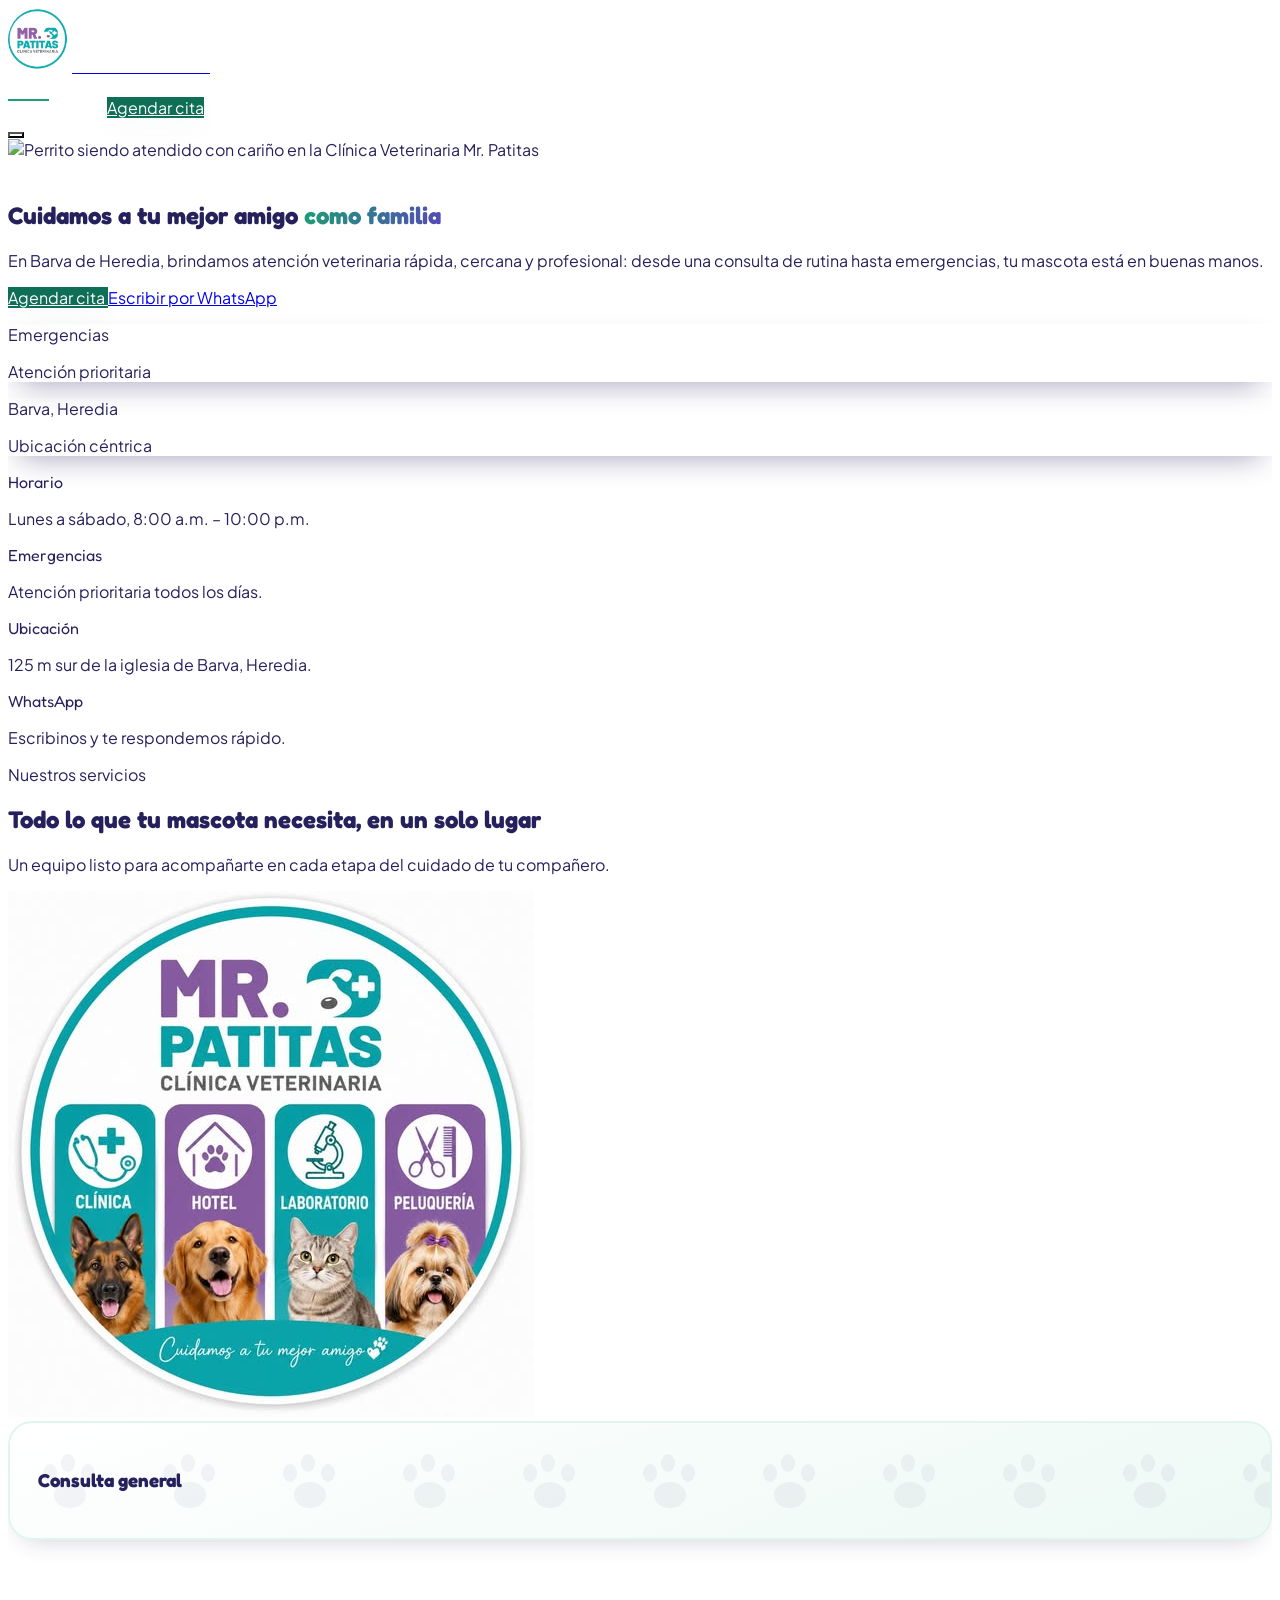
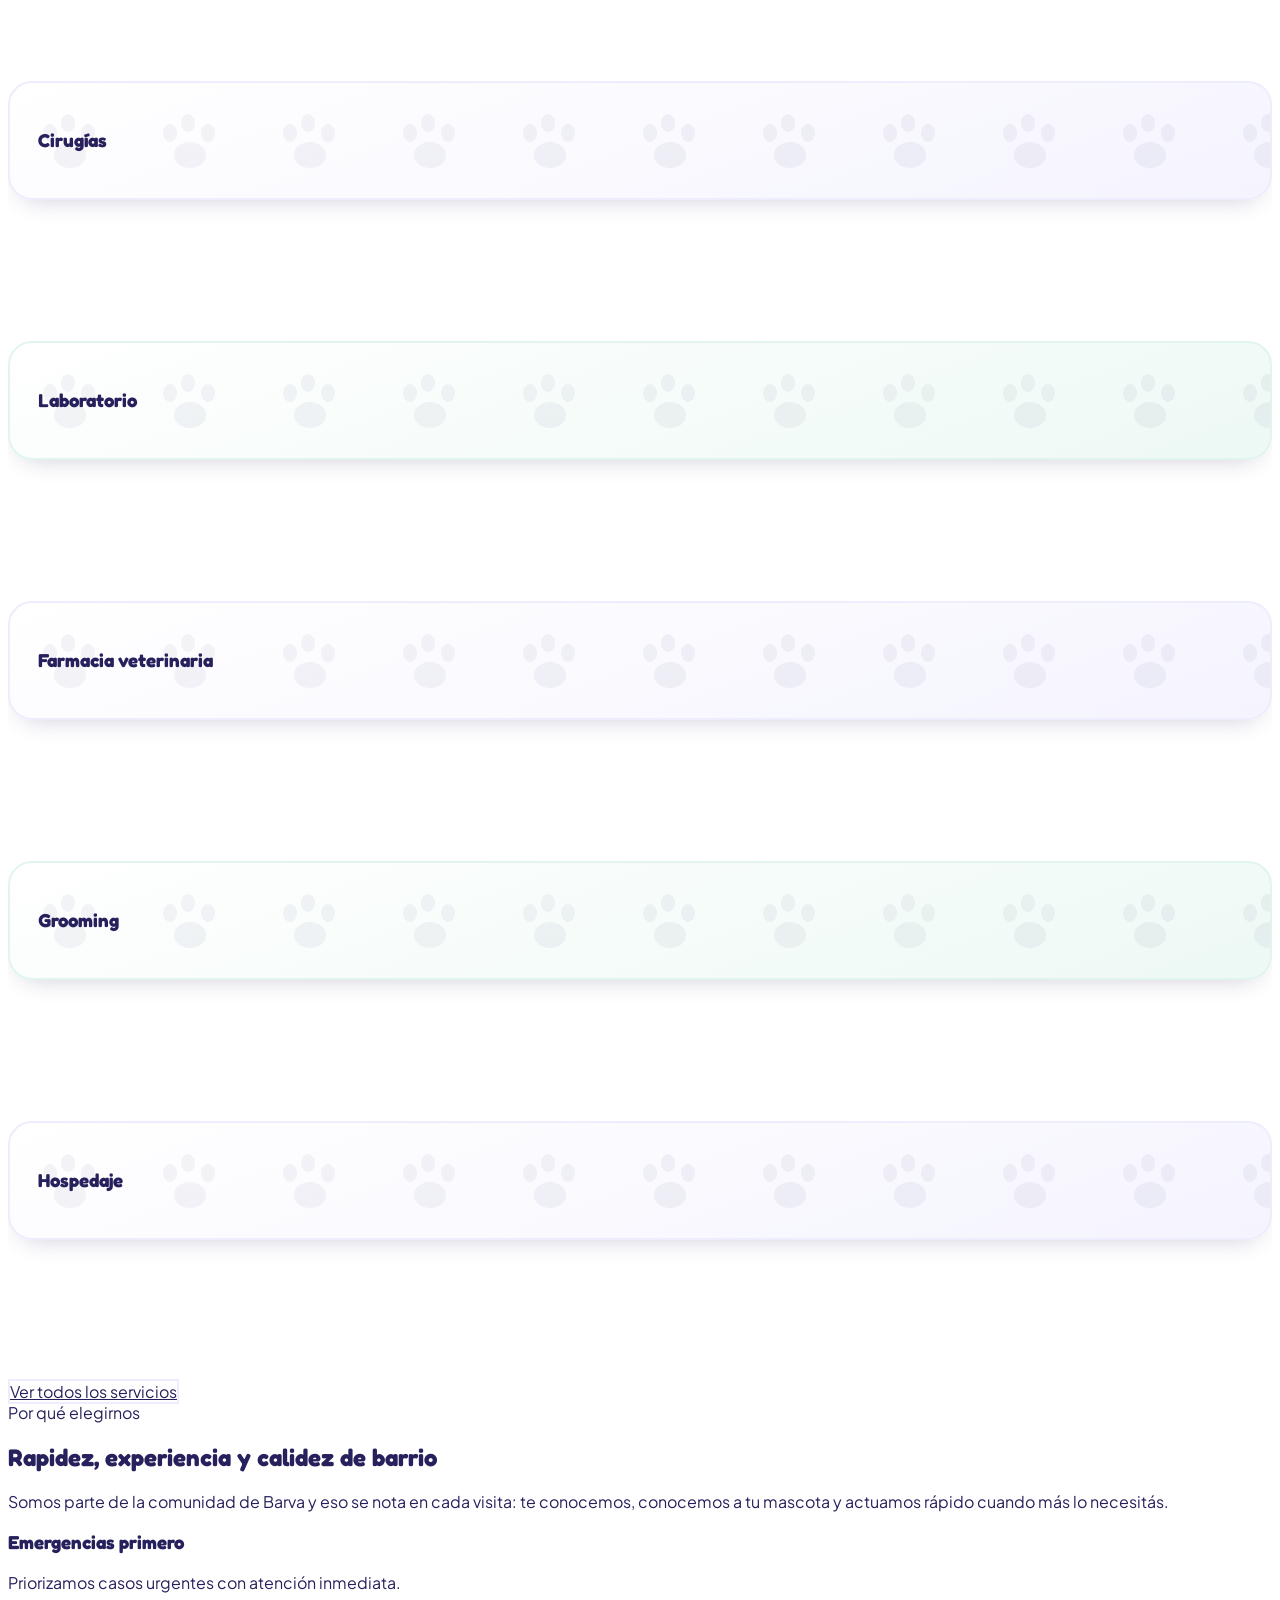
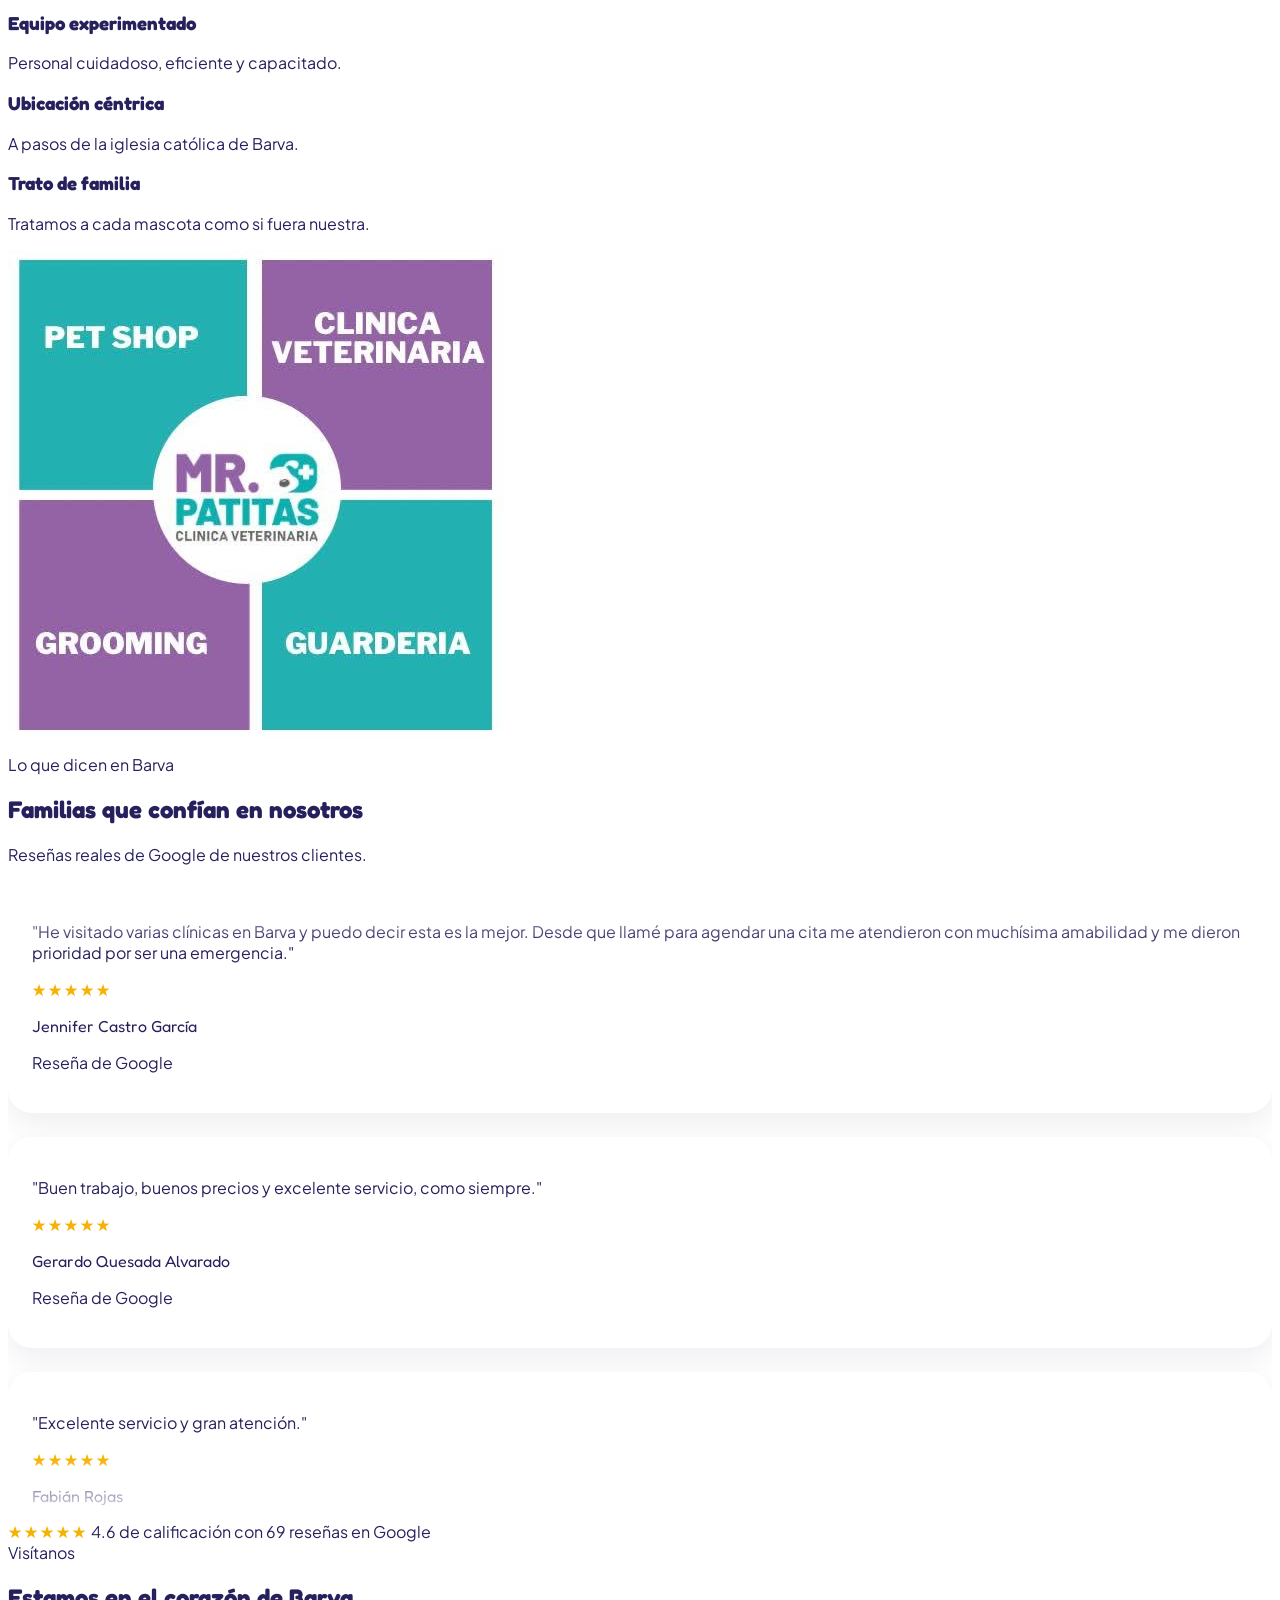
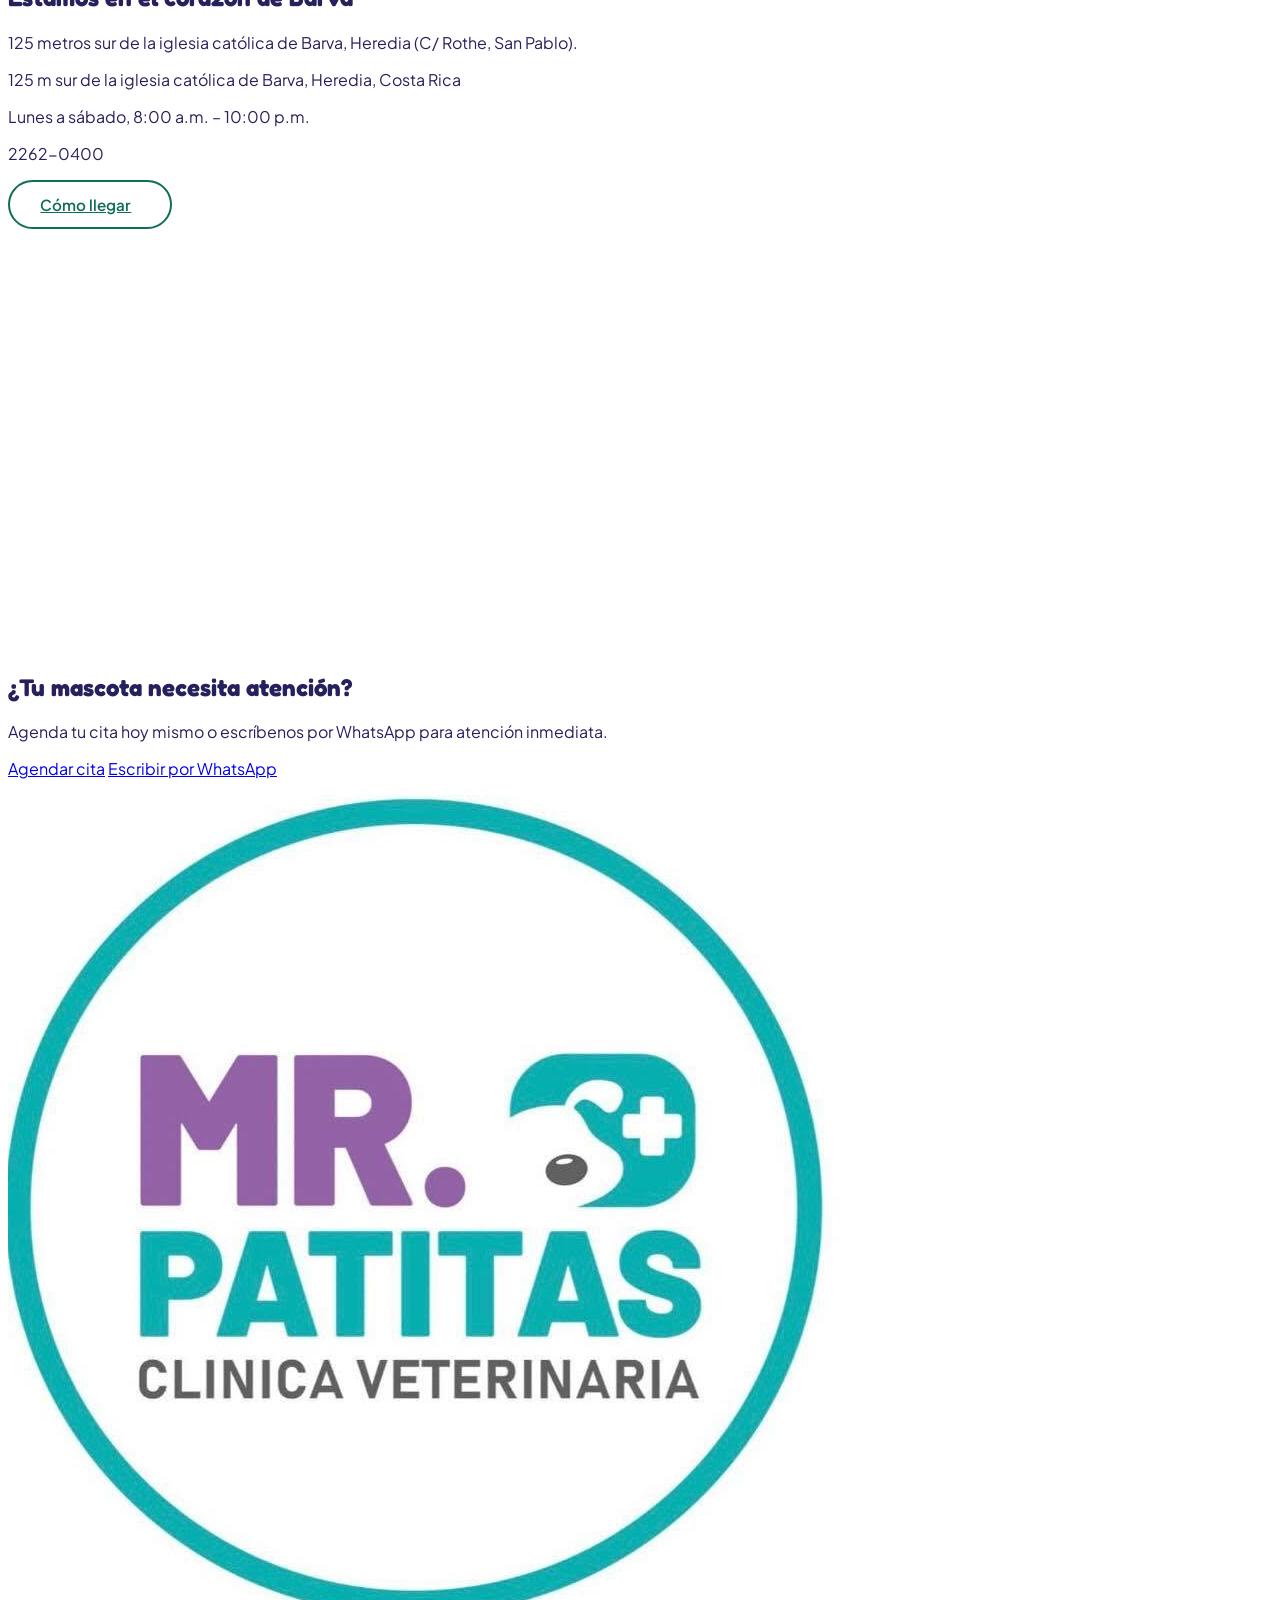
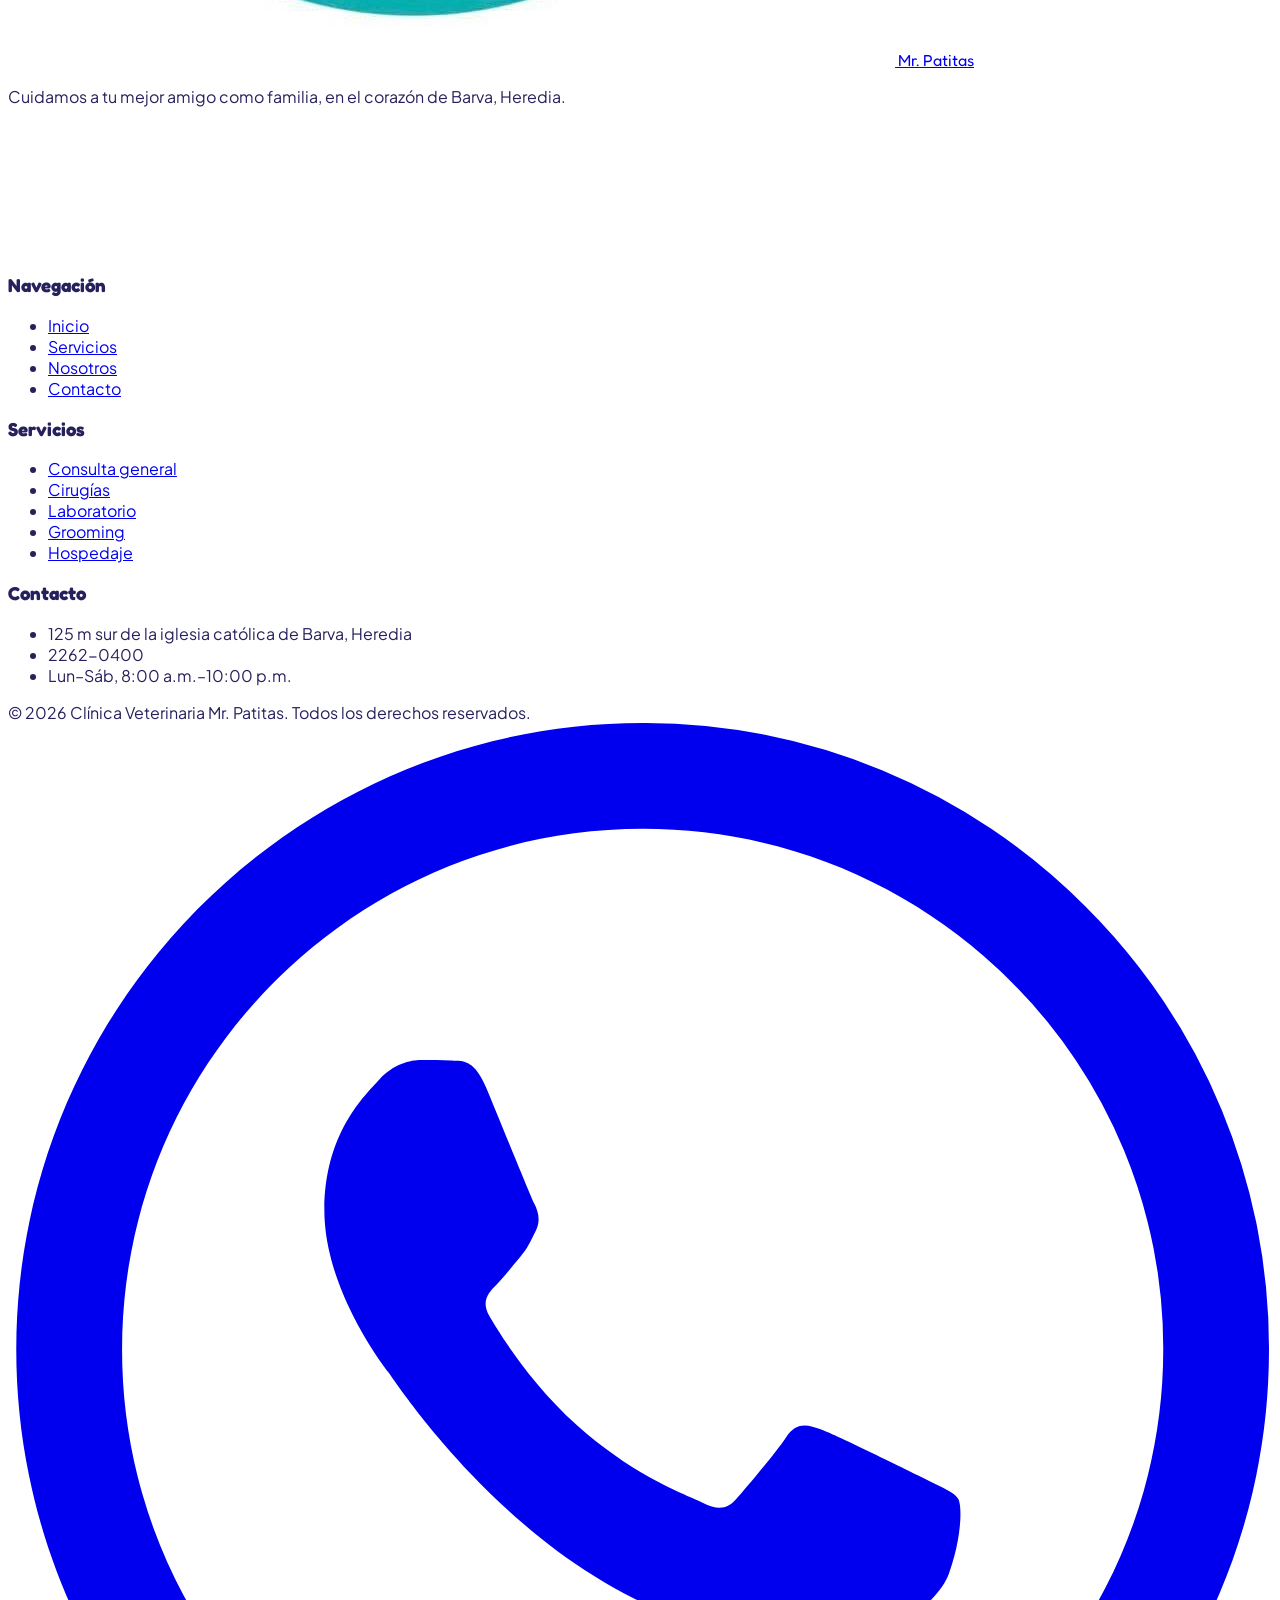
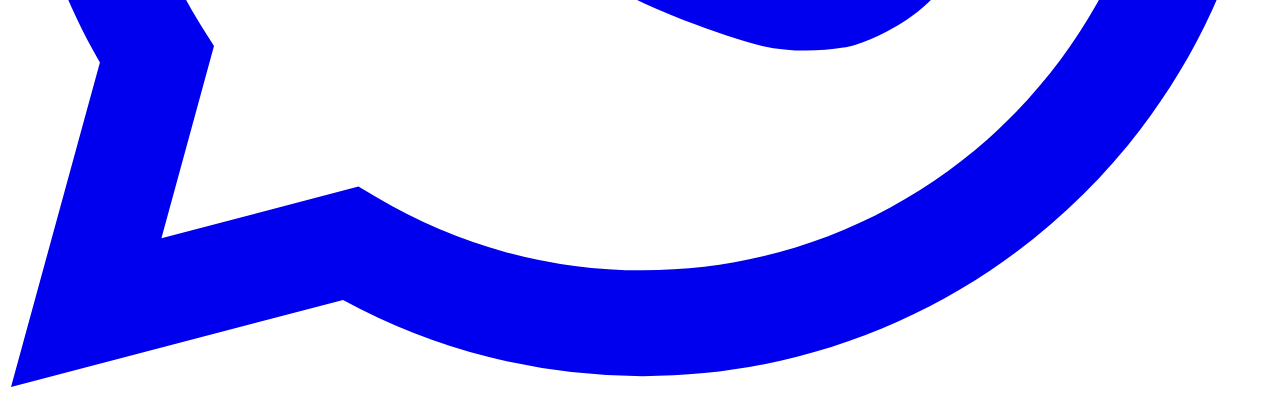
==== commit 07ebc626: "Actualización de la web de Mr. Patitas" ====
--- a/index.html
+++ b/index.html
@@ -16,7 +16,7 @@
 <meta name="twitter:description" content="Cuidamos a tu mejor amigo como familia. Consulta, cirugías, laboratorio, grooming y hospedaje en Barva, Heredia.">
 <meta name="twitter:image" content="https://images.unsplash.com/photo-1654895716780-b4664497420d?w=1200&h=630&q=80&auto=format&fit=crop">
 
-<link rel="preload" as="image" href="https://images.unsplash.com/photo-1654895716780-b4664497420d?w=900&h=1000&q=80&auto=format&fit=crop" fetchpriority="high">
+<link rel="preload" as="image" href="https://images.unsplash.com/photo-1654895716780-b4664497420d?w=1920&h=1200&q=80&auto=format&fit=crop" fetchpriority="high">
 <link rel="preconnect" href="https://fonts.googleapis.com">
 <link rel="preconnect" href="https://fonts.gstatic.com" crossorigin>
 <link href="https://fonts.googleapis.com/css2?family=Fredoka:wght@400;500;600;700&family=Plus+Jakarta+Sans:ital,wght@0,400;0,500;0,600;0,700;0,800;1,400&display=swap" rel="stylesheet">
@@ -121,9 +121,13 @@
 <main id="main-content">
 <!-- ===================== HERO ===================== -->
 <section class="relative bg-purple-light">
-  <div class="relative h-[560px] sm:h-[620px] lg:h-[680px] w-full overflow-hidden">
-    <!-- REEMPLAZAR con foto real de una mascota atendida en la clínica -->
-    <img src="https://images.unsplash.com/photo-1654895716780-b4664497420d?w=1920&h=1200&q=80&auto=format&fit=crop" alt="Perrito siendo atendido con cariño en la Clínica Veterinaria Mr. Patitas" class="absolute inset-0 w-full h-full object-cover" loading="eager">
+  <div class="h-16 sm:h-20 bg-purple-dark"></div>
+  <div class="relative h-[560px] sm:h-[620px] lg:h-[680px] w-full overflow-hidden" id="hero-slideshow">
+    <!-- REEMPLAZAR con fotos reales de mascotas atendidas en la clínica -->
+    <img src="https://images.unsplash.com/photo-1654895716780-b4664497420d?w=1920&h=1200&q=80&auto=format&fit=crop" alt="Perrito siendo atendido con cariño en la Clínica Veterinaria Mr. Patitas" class="hero-slide is-active absolute inset-0 w-full h-full object-cover" loading="eager" fetchpriority="high">
+    <img src="https://images.unsplash.com/photo-1450778869180-41d0601e046e?w=1920&h=1200&q=80&auto=format&fit=crop" alt="Perro y gato acurrucados como familia" class="hero-slide absolute inset-0 w-full h-full object-cover" loading="lazy">
+    <img src="https://images.unsplash.com/photo-1573865526739-10659fec78a5?w=1920&h=1200&q=80&auto=format&fit=crop" alt="Gato atendido con cariño" class="hero-slide absolute inset-0 w-full h-full object-cover" loading="lazy">
+    <img src="https://images.unsplash.com/photo-1548199973-03cce0bbc87b?w=1920&h=1200&q=80&auto=format&fit=crop" alt="Perros felices y saludables" class="hero-slide absolute inset-0 w-full h-full object-cover" loading="lazy">
     <div class="absolute inset-0 bg-gradient-to-r from-purple-dark/90 via-purple-dark/55 to-purple-dark/10"></div>
     <div class="absolute inset-0 bg-gradient-to-t from-purple-dark/70 via-transparent to-transparent"></div>
 
@@ -146,7 +150,7 @@
       </div>
     </div>
 
-    <div class="float-anim absolute right-4 sm:right-10 top-24 sm:top-28 rounded-2xl bg-white px-3 py-2 sm:px-4 sm:py-3 badge-glow flex items-center gap-2 sm:gap-3">
+    <div class="float-anim hidden sm:flex absolute right-4 sm:right-10 top-24 sm:top-28 rounded-2xl bg-white px-3 py-2 sm:px-4 sm:py-3 badge-glow items-center gap-2 sm:gap-3">
       <span class="flex h-8 w-8 sm:h-10 sm:w-10 shrink-0 items-center justify-center rounded-xl bg-aqua-light text-aqua"><i class="ph-fill ph-first-aid-kit text-base sm:text-xl"></i></span>
       <div class="text-left">
         <p class="text-sm font-semibold text-purple-dark">Emergencias</p>
@@ -154,7 +158,7 @@
       </div>
     </div>
 
-    <div class="float-anim-delay absolute right-4 sm:right-10 top-40 sm:top-48 rounded-2xl bg-white px-3 py-2 sm:px-4 sm:py-3 badge-glow flex items-center gap-2 sm:gap-3">
+    <div class="float-anim-delay hidden sm:flex absolute right-4 sm:right-10 top-40 sm:top-48 rounded-2xl bg-white px-3 py-2 sm:px-4 sm:py-3 badge-glow items-center gap-2 sm:gap-3">
       <span class="flex h-8 w-8 sm:h-10 sm:w-10 shrink-0 items-center justify-center rounded-xl bg-purple-light text-purple-medium"><i class="ph-fill ph-map-pin text-base sm:text-xl"></i></span>
       <div class="text-left">
         <p class="text-sm font-semibold text-purple-dark">Barva, Heredia</p>
@@ -361,7 +365,7 @@
           <span class="flex h-11 w-11 items-center justify-center rounded-2xl bg-aqua-light text-aqua"><i class="ph-fill ph-quotes-fill text-xl"></i></span>
           <p class="mt-4 text-sm text-purple-dark/80">"He visitado varias clínicas en Barva y puedo decir esta es la mejor. Desde que llamé para agendar una cita me atendieron con muchísima amabilidad y me dieron prioridad por ser una emergencia."</p>
           <div class="mt-4 pt-4 border-t border-purple-light">
-            <span class="stars text-sm">★★★★★</span>
+            <span class="stars text-sm" aria-hidden="true">★★★★★</span>
             <p class="font-display text-sm font-semibold text-purple-dark mt-1">Jennifer Castro García</p>
             <p class="text-[11px] text-purple-dark/50">Reseña de Google</p>
           </div>
@@ -370,7 +374,7 @@
           <span class="flex h-11 w-11 items-center justify-center rounded-2xl bg-purple-light text-purple-medium"><i class="ph-fill ph-quotes-fill text-xl"></i></span>
           <p class="mt-4 text-sm text-purple-dark/80">"Buen trabajo, buenos precios y excelente servicio, como siempre."</p>
           <div class="mt-4 pt-4 border-t border-purple-light">
-            <span class="stars text-sm">★★★★★</span>
+            <span class="stars text-sm" aria-hidden="true">★★★★★</span>
             <p class="font-display text-sm font-semibold text-purple-dark mt-1">Gerardo Quesada Alvarado</p>
             <p class="text-[11px] text-purple-dark/50">Reseña de Google</p>
           </div>
@@ -379,7 +383,7 @@
           <span class="flex h-11 w-11 items-center justify-center rounded-2xl bg-aqua-light text-aqua"><i class="ph-fill ph-quotes-fill text-xl"></i></span>
           <p class="mt-4 text-sm text-purple-dark/80">"Excelente servicio y gran atención."</p>
           <div class="mt-4 pt-4 border-t border-purple-light">
-            <span class="stars text-sm">★★★★★</span>
+            <span class="stars text-sm" aria-hidden="true">★★★★★</span>
             <p class="font-display text-sm font-semibold text-purple-dark mt-1">Fabián Rojas</p>
             <p class="text-[11px] text-purple-dark/50">Reseña de Google</p>
           </div>
@@ -389,7 +393,7 @@
           <span class="flex h-11 w-11 items-center justify-center rounded-2xl bg-aqua-light text-aqua"><i class="ph-fill ph-quotes-fill text-xl"></i></span>
           <p class="mt-4 text-sm text-purple-dark/80">"He visitado varias clínicas en Barva y puedo decir esta es la mejor. Desde que llamé para agendar una cita me atendieron con muchísima amabilidad y me dieron prioridad por ser una emergencia."</p>
           <div class="mt-4 pt-4 border-t border-purple-light">
-            <span class="stars text-sm">★★★★★</span>
+            <span class="stars text-sm" aria-hidden="true">★★★★★</span>
             <p class="font-display text-sm font-semibold text-purple-dark mt-1">Jennifer Castro García</p>
             <p class="text-[11px] text-purple-dark/50">Reseña de Google</p>
           </div>
@@ -398,7 +402,7 @@
           <span class="flex h-11 w-11 items-center justify-center rounded-2xl bg-purple-light text-purple-medium"><i class="ph-fill ph-quotes-fill text-xl"></i></span>
           <p class="mt-4 text-sm text-purple-dark/80">"Buen trabajo, buenos precios y excelente servicio, como siempre."</p>
           <div class="mt-4 pt-4 border-t border-purple-light">
-            <span class="stars text-sm">★★★★★</span>
+            <span class="stars text-sm" aria-hidden="true">★★★★★</span>
             <p class="font-display text-sm font-semibold text-purple-dark mt-1">Gerardo Quesada Alvarado</p>
             <p class="text-[11px] text-purple-dark/50">Reseña de Google</p>
           </div>
@@ -407,7 +411,7 @@
           <span class="flex h-11 w-11 items-center justify-center rounded-2xl bg-aqua-light text-aqua"><i class="ph-fill ph-quotes-fill text-xl"></i></span>
           <p class="mt-4 text-sm text-purple-dark/80">"Excelente servicio y gran atención."</p>
           <div class="mt-4 pt-4 border-t border-purple-light">
-            <span class="stars text-sm">★★★★★</span>
+            <span class="stars text-sm" aria-hidden="true">★★★★★</span>
             <p class="font-display text-sm font-semibold text-purple-dark mt-1">Fabián Rojas</p>
             <p class="text-[11px] text-purple-dark/50">Reseña de Google</p>
           </div>
@@ -419,7 +423,7 @@
           <span class="flex h-11 w-11 items-center justify-center rounded-2xl bg-purple-light text-purple-medium"><i class="ph-fill ph-quotes-fill text-xl"></i></span>
           <p class="mt-4 text-sm text-purple-dark/80">"Siempre atienden super bien. He llevado a mi perro y 7 gatas, ninguna queja, continuaré llevándolos con ellos."</p>
           <div class="mt-4 pt-4 border-t border-purple-light">
-            <span class="stars text-sm">★★★★★</span>
+            <span class="stars text-sm" aria-hidden="true">★★★★★</span>
             <p class="font-display text-sm font-semibold text-purple-dark mt-1">Ignacio Sandi</p>
             <p class="text-[11px] text-purple-dark/50">Reseña de Google</p>
           </div>
@@ -428,7 +432,7 @@
           <span class="flex h-11 w-11 items-center justify-center rounded-2xl bg-aqua-light text-aqua"><i class="ph-fill ph-quotes-fill text-xl"></i></span>
           <p class="mt-4 text-sm text-purple-dark/80">"Excelente servicio y muy buena atención. Variedad de productos y alimentos para mascotas."</p>
           <div class="mt-4 pt-4 border-t border-purple-light">
-            <span class="stars text-sm">★★★★★</span>
+            <span class="stars text-sm" aria-hidden="true">★★★★★</span>
             <p class="font-display text-sm font-semibold text-purple-dark mt-1">Kris Arguedas</p>
             <p class="text-[11px] text-purple-dark/50">Reseña de Google</p>
           </div>
@@ -437,7 +441,7 @@
           <span class="flex h-11 w-11 items-center justify-center rounded-2xl bg-purple-light text-purple-medium"><i class="ph-fill ph-quotes-fill text-xl"></i></span>
           <p class="mt-4 text-sm text-purple-dark/80">"Excelente atención, precios y calidad de productos y servicios."</p>
           <div class="mt-4 pt-4 border-t border-purple-light">
-            <span class="stars text-sm">★★★★★</span>
+            <span class="stars text-sm" aria-hidden="true">★★★★★</span>
             <p class="font-display text-sm font-semibold text-purple-dark mt-1">Johnny Castro Alvarado</p>
             <p class="text-[11px] text-purple-dark/50">Reseña de Google</p>
           </div>
@@ -447,7 +451,7 @@
           <span class="flex h-11 w-11 items-center justify-center rounded-2xl bg-purple-light text-purple-medium"><i class="ph-fill ph-quotes-fill text-xl"></i></span>
           <p class="mt-4 text-sm text-purple-dark/80">"Siempre atienden super bien. He llevado a mi perro y 7 gatas, ninguna queja, continuaré llevándolos con ellos."</p>
           <div class="mt-4 pt-4 border-t border-purple-light">
-            <span class="stars text-sm">★★★★★</span>
+            <span class="stars text-sm" aria-hidden="true">★★★★★</span>
             <p class="font-display text-sm font-semibold text-purple-dark mt-1">Ignacio Sandi</p>
             <p class="text-[11px] text-purple-dark/50">Reseña de Google</p>
           </div>
@@ -456,7 +460,7 @@
           <span class="flex h-11 w-11 items-center justify-center rounded-2xl bg-aqua-light text-aqua"><i class="ph-fill ph-quotes-fill text-xl"></i></span>
           <p class="mt-4 text-sm text-purple-dark/80">"Excelente servicio y muy buena atención. Variedad de productos y alimentos para mascotas."</p>
           <div class="mt-4 pt-4 border-t border-purple-light">
-            <span class="stars text-sm">★★★★★</span>
+            <span class="stars text-sm" aria-hidden="true">★★★★★</span>
             <p class="font-display text-sm font-semibold text-purple-dark mt-1">Kris Arguedas</p>
             <p class="text-[11px] text-purple-dark/50">Reseña de Google</p>
           </div>
@@ -465,7 +469,7 @@
           <span class="flex h-11 w-11 items-center justify-center rounded-2xl bg-purple-light text-purple-medium"><i class="ph-fill ph-quotes-fill text-xl"></i></span>
           <p class="mt-4 text-sm text-purple-dark/80">"Excelente atención, precios y calidad de productos y servicios."</p>
           <div class="mt-4 pt-4 border-t border-purple-light">
-            <span class="stars text-sm">★★★★★</span>
+            <span class="stars text-sm" aria-hidden="true">★★★★★</span>
             <p class="font-display text-sm font-semibold text-purple-dark mt-1">Johnny Castro Alvarado</p>
             <p class="text-[11px] text-purple-dark/50">Reseña de Google</p>
           </div>
@@ -477,7 +481,7 @@
           <span class="flex h-11 w-11 items-center justify-center rounded-2xl bg-aqua-light text-aqua"><i class="ph-fill ph-quotes-fill text-xl"></i></span>
           <p class="mt-4 text-sm text-purple-dark/80">"El mejor servicio y atención de la zona, te hacen sentir de la familia."</p>
           <div class="mt-4 pt-4 border-t border-purple-light">
-            <span class="stars text-sm">★★★★★</span>
+            <span class="stars text-sm" aria-hidden="true">★★★★★</span>
             <p class="font-display text-sm font-semibold text-purple-dark mt-1">AD DA</p>
             <p class="text-[11px] text-purple-dark/50">Reseña de Google</p>
           </div>
@@ -486,7 +490,7 @@
           <span class="flex h-11 w-11 items-center justify-center rounded-2xl bg-purple-light text-purple-medium"><i class="ph-fill ph-quotes-fill text-xl"></i></span>
           <p class="mt-4 text-sm text-purple-dark/80">"Sinceramente son muy buenas personas los dueños. Los recomiendo al 100%."</p>
           <div class="mt-4 pt-4 border-t border-purple-light">
-            <span class="stars text-sm">★★★★★</span>
+            <span class="stars text-sm" aria-hidden="true">★★★★★</span>
             <p class="font-display text-sm font-semibold text-purple-dark mt-1">Yojan Arley</p>
             <p class="text-[11px] text-purple-dark/50">Reseña de Google</p>
           </div>
@@ -495,7 +499,7 @@
           <span class="flex h-11 w-11 items-center justify-center rounded-2xl bg-aqua-light text-aqua"><i class="ph-fill ph-quotes-fill text-xl"></i></span>
           <p class="mt-4 text-sm text-purple-dark/80">"Excelente servicio y productos de calidad."</p>
           <div class="mt-4 pt-4 border-t border-purple-light">
-            <span class="stars text-sm">★★★★★</span>
+            <span class="stars text-sm" aria-hidden="true">★★★★★</span>
             <p class="font-display text-sm font-semibold text-purple-dark mt-1">Bernal Mont</p>
             <p class="text-[11px] text-purple-dark/50">Reseña de Google</p>
           </div>
@@ -505,7 +509,7 @@
           <span class="flex h-11 w-11 items-center justify-center rounded-2xl bg-aqua-light text-aqua"><i class="ph-fill ph-quotes-fill text-xl"></i></span>
           <p class="mt-4 text-sm text-purple-dark/80">"El mejor servicio y atención de la zona, te hacen sentir de la familia."</p>
           <div class="mt-4 pt-4 border-t border-purple-light">
-            <span class="stars text-sm">★★★★★</span>
+            <span class="stars text-sm" aria-hidden="true">★★★★★</span>
             <p class="font-display text-sm font-semibold text-purple-dark mt-1">AD DA</p>
             <p class="text-[11px] text-purple-dark/50">Reseña de Google</p>
           </div>
@@ -514,7 +518,7 @@
           <span class="flex h-11 w-11 items-center justify-center rounded-2xl bg-purple-light text-purple-medium"><i class="ph-fill ph-quotes-fill text-xl"></i></span>
           <p class="mt-4 text-sm text-purple-dark/80">"Sinceramente son muy buenas personas los dueños. Los recomiendo al 100%."</p>
           <div class="mt-4 pt-4 border-t border-purple-light">
-            <span class="stars text-sm">★★★★★</span>
+            <span class="stars text-sm" aria-hidden="true">★★★★★</span>
             <p class="font-display text-sm font-semibold text-purple-dark mt-1">Yojan Arley</p>
             <p class="text-[11px] text-purple-dark/50">Reseña de Google</p>
           </div>
@@ -523,7 +527,7 @@
           <span class="flex h-11 w-11 items-center justify-center rounded-2xl bg-aqua-light text-aqua"><i class="ph-fill ph-quotes-fill text-xl"></i></span>
           <p class="mt-4 text-sm text-purple-dark/80">"Excelente servicio y productos de calidad."</p>
           <div class="mt-4 pt-4 border-t border-purple-light">
-            <span class="stars text-sm">★★★★★</span>
+            <span class="stars text-sm" aria-hidden="true">★★★★★</span>
             <p class="font-display text-sm font-semibold text-purple-dark mt-1">Bernal Mont</p>
             <p class="text-[11px] text-purple-dark/50">Reseña de Google</p>
           </div>
@@ -533,7 +537,7 @@
 
     <div class="mt-10 text-center" data-aos="fade-up">
       <span class="inline-flex items-center gap-2 rounded-full bg-white px-5 py-2.5 badge-glow">
-        <span class="stars text-sm">★★★★★</span>
+        <span class="stars text-sm" aria-hidden="true">★★★★★</span>
         <span class="text-sm font-semibold text-purple-dark">4.6 de calificación con 69 reseñas en Google</span>
       </span>
     </div>
@@ -645,7 +649,7 @@
 
 <!-- ===================== WHATSAPP FLOTANTE ===================== -->
 <a href="https://wa.me/50622620400?text=Hola%20Mr.%20Patitas%2C%20quisiera%20m%C3%A1s%20informaci%C3%B3n" target="_blank" rel="noopener" aria-label="Escribir por WhatsApp" class="whatsapp-float fixed bottom-6 right-6 z-50 flex h-16 w-16 items-center justify-center rounded-full bg-aqua text-white shadow-2xl hover:bg-aqua-medium transition-colors">
-  <i class="ph-fill ph-whatsapp-logo text-3xl"></i>
+  <svg viewBox="0 0 24 24" fill="currentColor" class="h-8 w-8" aria-hidden="true"><path d="M17.472 14.382c-.297-.149-1.758-.867-2.03-.967-.273-.099-.471-.148-.67.15-.197.297-.767.966-.94 1.164-.173.199-.347.223-.644.075-.297-.15-1.255-.463-2.39-1.475-.883-.788-1.48-1.761-1.653-2.059-.173-.297-.018-.458.13-.606.134-.133.298-.347.446-.52.149-.174.198-.298.298-.497.099-.198.05-.371-.025-.52-.075-.149-.669-1.612-.916-2.207-.242-.579-.487-.5-.669-.51-.173-.008-.371-.01-.57-.01-.198 0-.52.074-.792.372-.272.297-1.04 1.016-1.04 2.479 0 1.462 1.065 2.875 1.213 3.074.149.198 2.096 3.2 5.077 4.487.709.306 1.262.489 1.694.625.712.227 1.36.195 1.871.118.571-.085 1.758-.719 2.006-1.413.248-.694.248-1.289.173-1.413-.074-.124-.272-.198-.57-.347m-5.421 7.403h-.004a9.87 9.87 0 01-5.031-1.378l-.361-.214-3.741.982.998-3.648-.235-.374a9.86 9.86 0 01-1.51-5.26c.001-5.45 4.436-9.884 9.888-9.884 2.64 0 5.122 1.03 6.988 2.898a9.825 9.825 0 012.893 6.994c-.003 5.45-4.437 9.884-9.885 9.884m8.413-18.297A11.815 11.815 0 0012.05 0C5.495 0 .16 5.335.157 11.892c0 2.096.547 4.142 1.588 5.945L.057 24l6.305-1.654a11.882 11.882 0 005.683 1.448h.005c6.554 0 11.89-5.335 11.893-11.893a11.821 11.821 0 00-3.48-8.413Z"/></svg>
 </a>
 
 <script src="https://unpkg.com/aos@2.3.1/dist/aos.js"></script>
--- a/css/style.css
+++ b/css/style.css
@@ -17,6 +17,26 @@
   scroll-behavior: smooth;
 }
 
+/* clip (no hidden): evita el scroll lateral que provocan los elementos
+   aún no animados por AOS/data-reveal (translateX fuera del viewport),
+   sin crear un scroll container que rompería position: sticky. */
+html, body {
+  overflow-x: clip;
+}
+
+/* ---------- Carrusel de fondo del hero: varias fotos superpuestas que
+   se alternan con crossfade (ver initHeroSlideshow en js/main.js). ---------- */
+.hero-slide {
+  opacity: 0;
+  transition: opacity 1.2s ease;
+}
+.hero-slide.is-active {
+  opacity: 1;
+}
+@media (prefers-reduced-motion: reduce) {
+  .hero-slide { transition: none; }
+}
+
 body {
   font-family: "Plus Jakarta Sans", sans-serif;
   color: var(--purple-dark);
@@ -45,11 +65,6 @@
   background-size: 120px 120px;
 }
 
-.paw-pattern-dark {
-  background-image: url("data:image/svg+xml,%3Csvg xmlns='http://www.w3.org/2000/svg' width='120' height='120' viewBox='0 0 120 120'%3E%3Cg fill='%2326215C' fill-opacity='0.05'%3E%3Cellipse cx='60' cy='72' rx='16' ry='13'/%3E%3Cellipse cx='40' cy='50' rx='7' ry='9'/%3E%3Cellipse cx='58' cy='40' rx='7' ry='9'/%3E%3Cellipse cx='78' cy='50' rx='7' ry='9'/%3E%3C/g%3E%3C/svg%3E");
-  background-size: 120px 120px;
-}
-
 /* ---------- Blobs orgánicos ---------- */
 .blob {
   border-radius: 63% 37% 54% 46% / 45% 41% 59% 55%;
@@ -71,7 +86,6 @@
   50% { transform: translateY(-14px); }
 }
 .float-anim { animation: floatY 5s ease-in-out infinite; }
-.float-anim-slow { animation: floatY 7s ease-in-out infinite; }
 .float-anim-delay { animation: floatY 6s ease-in-out infinite; animation-delay: 1.2s; }
 
 /* ---------- Botón flotante de WhatsApp ---------- */
@@ -224,15 +238,6 @@
   box-shadow: 0 0 0 4px rgba(29, 158, 117, 0.15);
 }
 
-/* ---------- Marquee de logos/reseñas (opcional scroll infinito) ---------- */
-.marquee-track {
-  animation: marqueeScroll 30s linear infinite;
-}
-@keyframes marqueeScroll {
-  from { transform: translateX(0); }
-  to { transform: translateX(-50%); }
-}
-
 /* ---------- Estrellas ---------- */
 .stars {
   color: #F5B301;
@@ -241,7 +246,7 @@
 
 /* ---------- Utilidad: aparición base para AOS fallback ---------- */
 @media (prefers-reduced-motion: reduce) {
-  .blob, .float-anim, .float-anim-slow, .float-anim-delay, .whatsapp-float, .marquee-track {
+  .blob, .float-anim, .float-anim-delay, .whatsapp-float {
     animation: none !important;
   }
   html { scroll-behavior: auto; }
@@ -305,14 +310,6 @@
 .mobile-menu.open {
   max-height: 32rem;
   opacity: 1;
-}
-
-/* ---------- Divisor orgánico entre secciones ---------- */
-.section-curve {
-  display: block;
-  width: 100%;
-  height: auto;
-  line-height: 0;
 }
 
 /* ---------- Chip / badge ---------- */
@@ -548,19 +545,25 @@
 @media (prefers-reduced-motion: reduce) {
   .glass-fan-item { transition: none; }
 }
-/* En touch no existe :hover, así que el abanico nunca se despliega:
-   mostrarlo ya separado y sin rotación por defecto. */
+/* En touch no existe :hover, así que el abanico nunca se despliega: se
+   muestra como grilla fija (nunca desborda el ancho de la pantalla). */
 @media (hover: none), (max-width: 640px) {
   .glass-fan {
-    flex-wrap: wrap;
-    row-gap: 10px;
+    display: grid;
+    grid-template-columns: repeat(4, minmax(0, 1fr));
+    gap: 8px;
+    width: 100%;
+    min-width: 0;
   }
   .glass-fan-item {
-    width: 76px;
-    height: 88px;
-    font-size: 0.65rem;
-    transform: rotate(0deg) !important;
-    margin: 0 5px !important;
+    width: 100%;
+    min-width: 0;
+    height: 84px;
+    font-size: 0.62rem;
+    padding: 0 4px;
+    overflow-wrap: break-word;
+    transform: none !important;
+    margin: 0 !important;
   }
 }
 
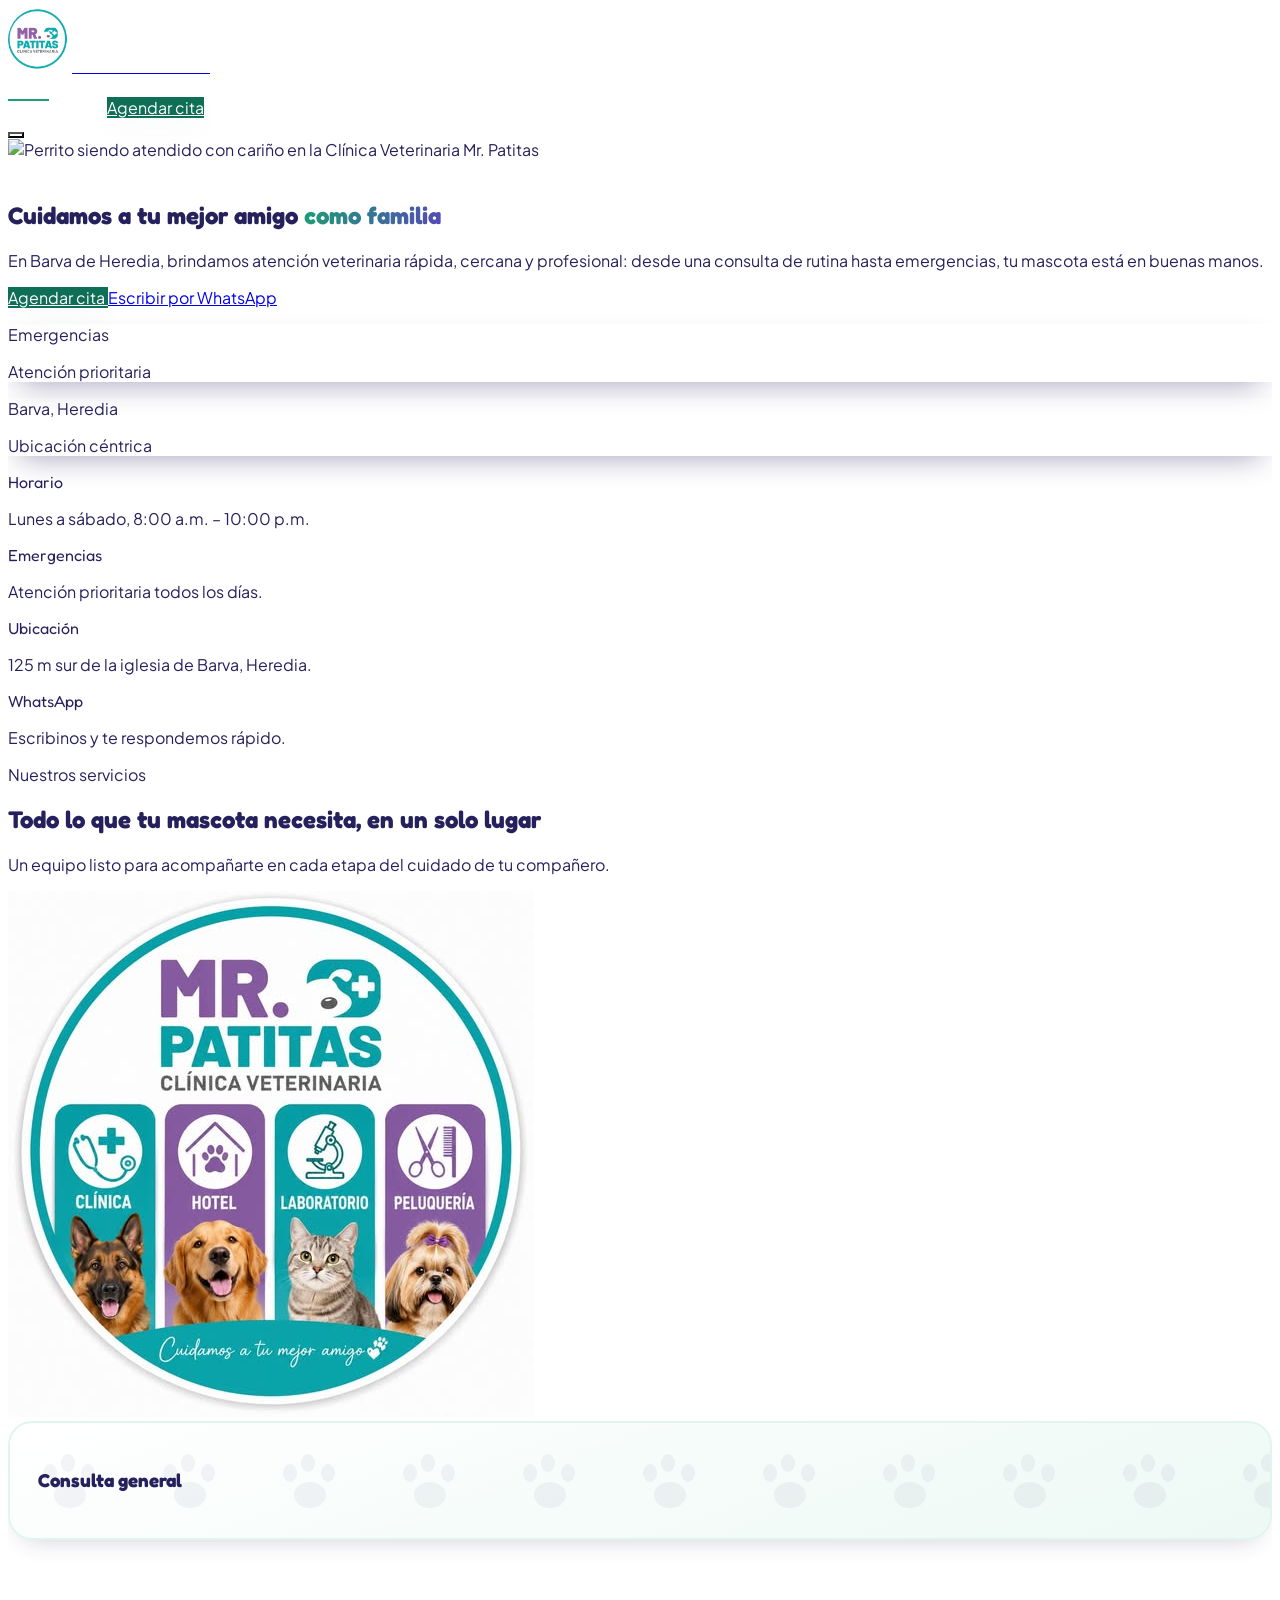
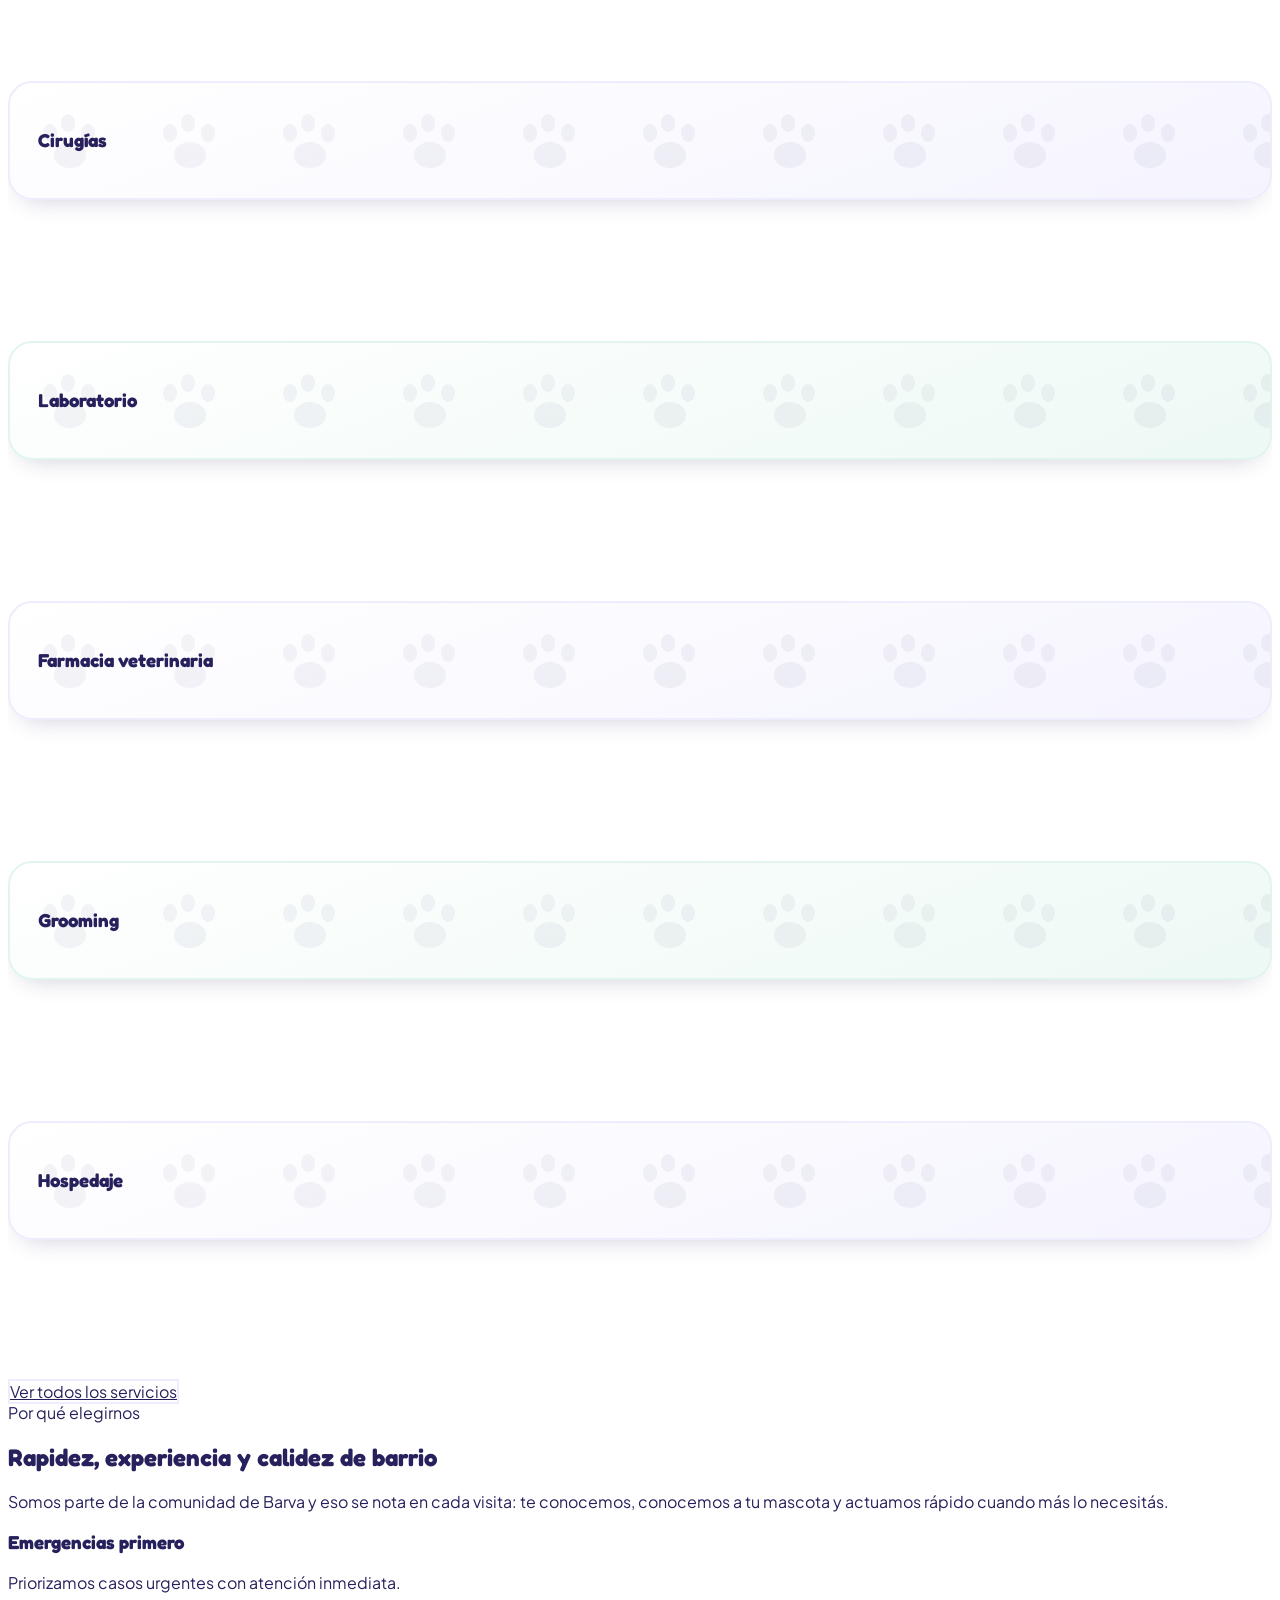
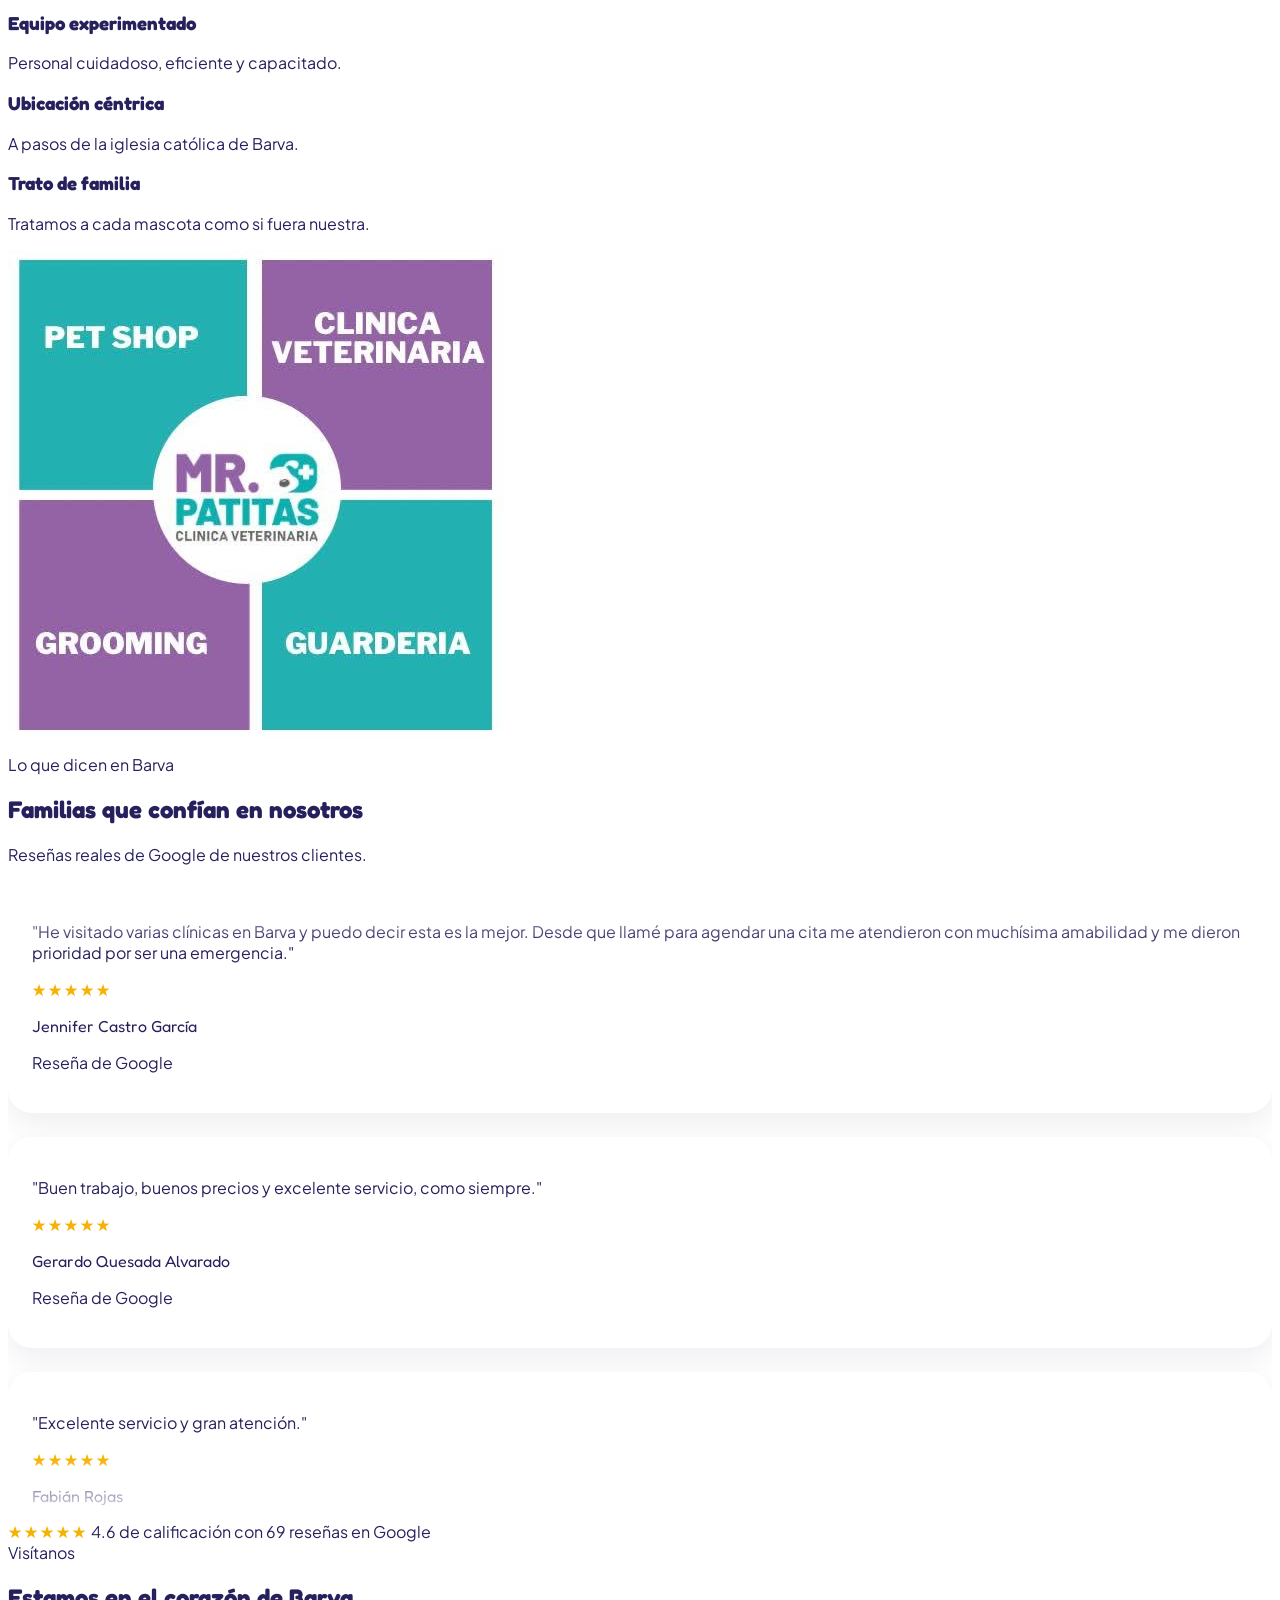
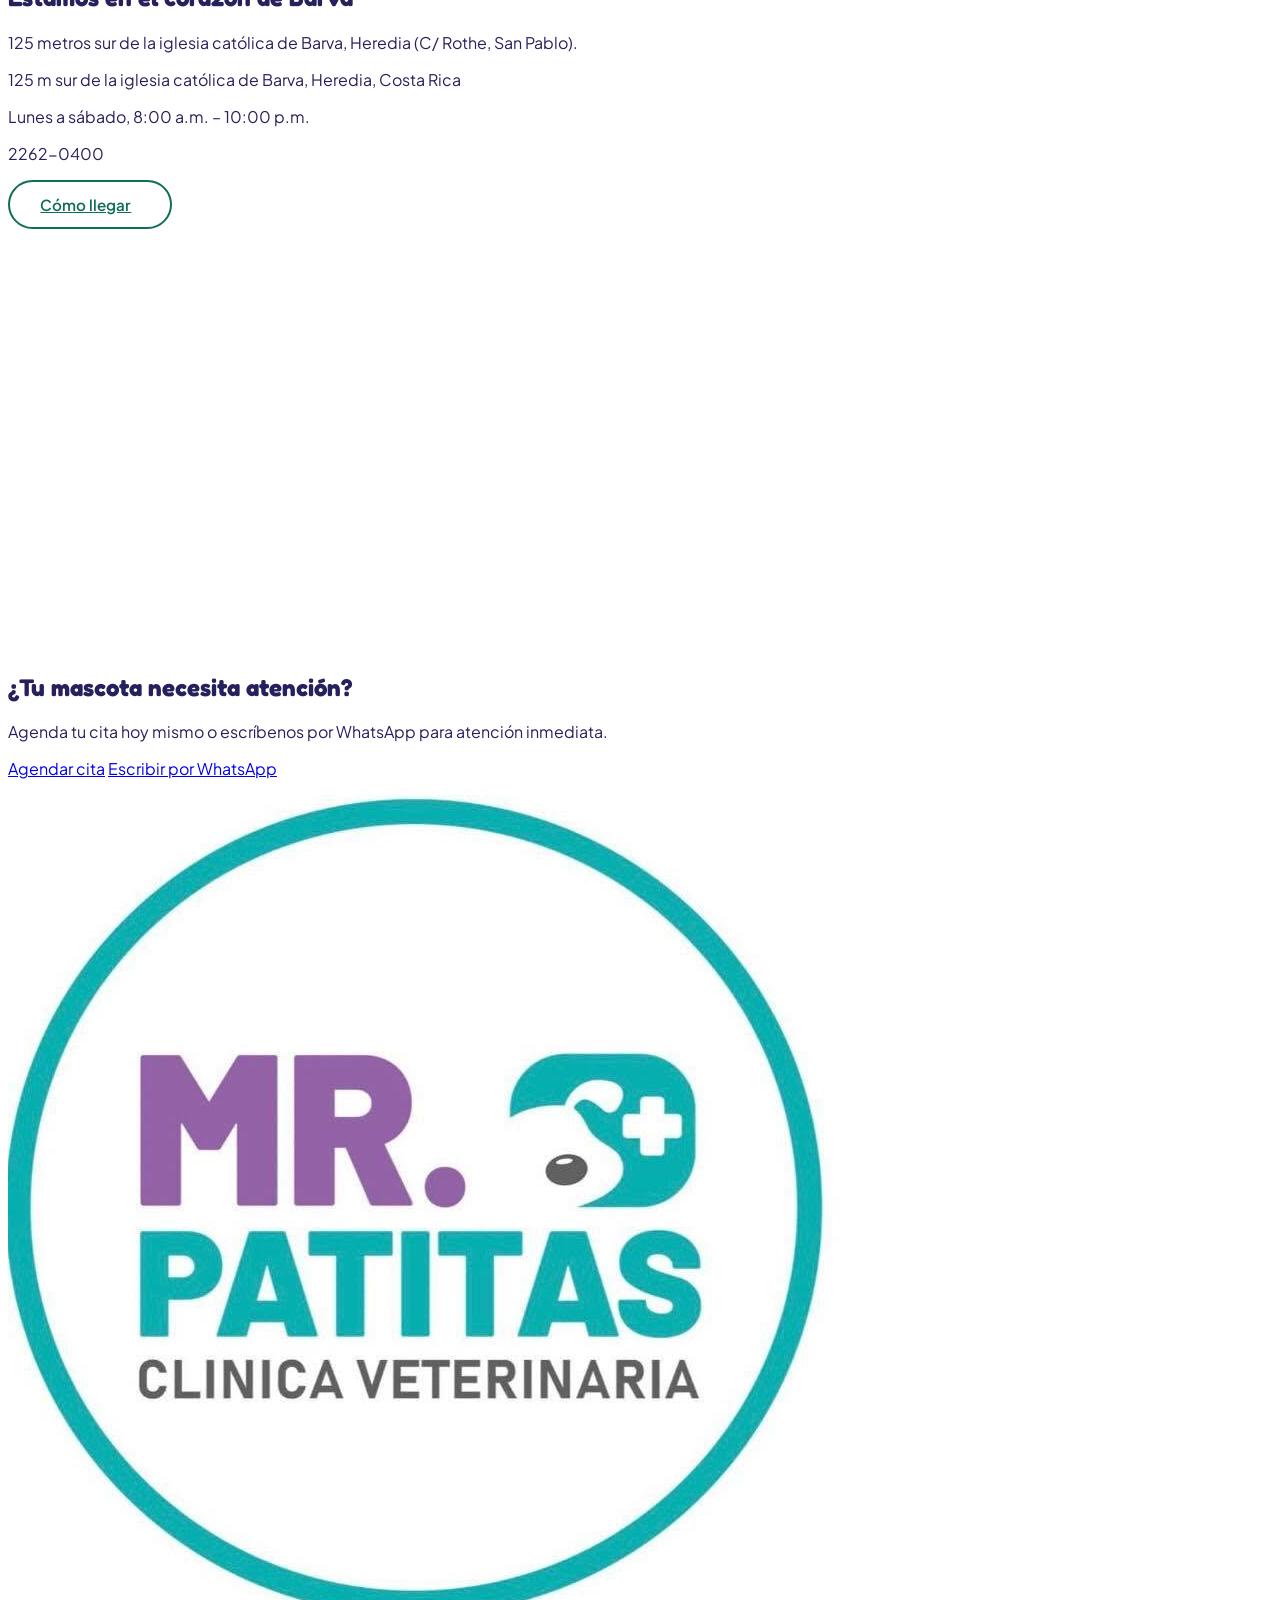
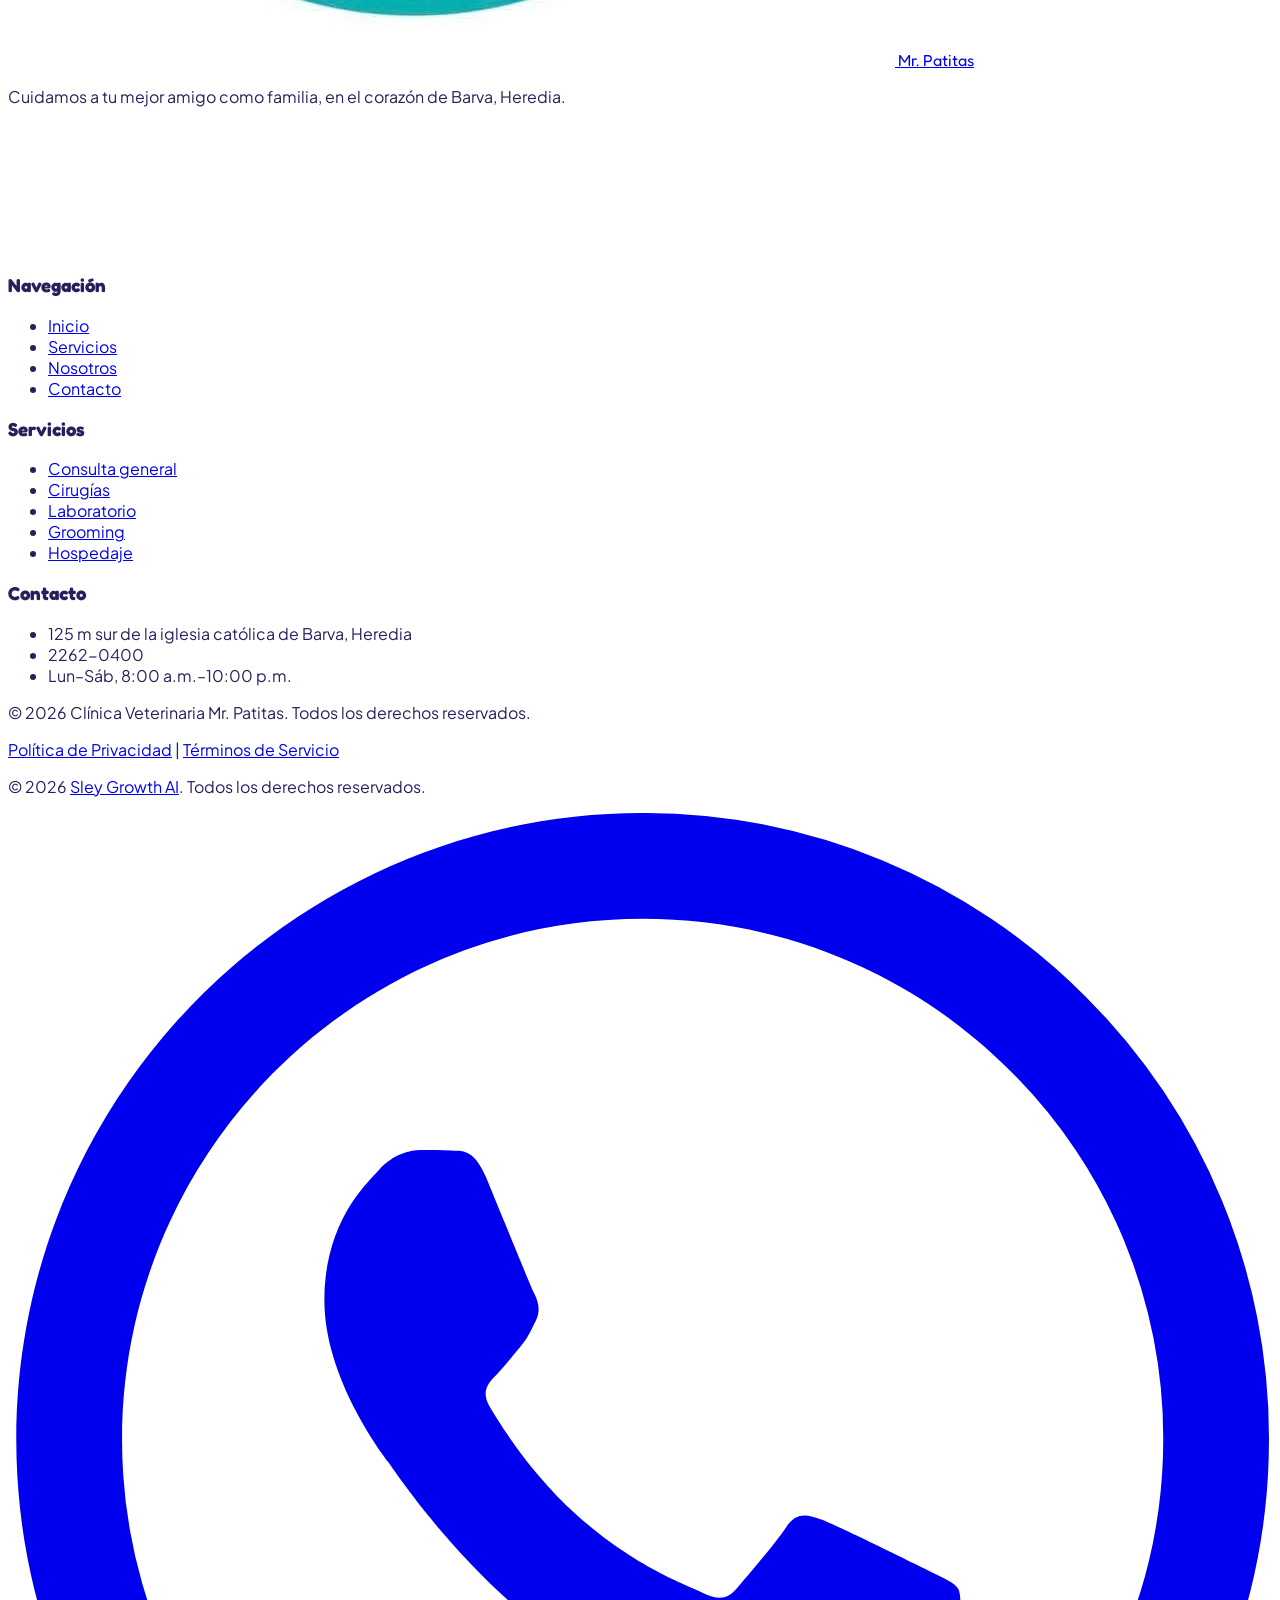
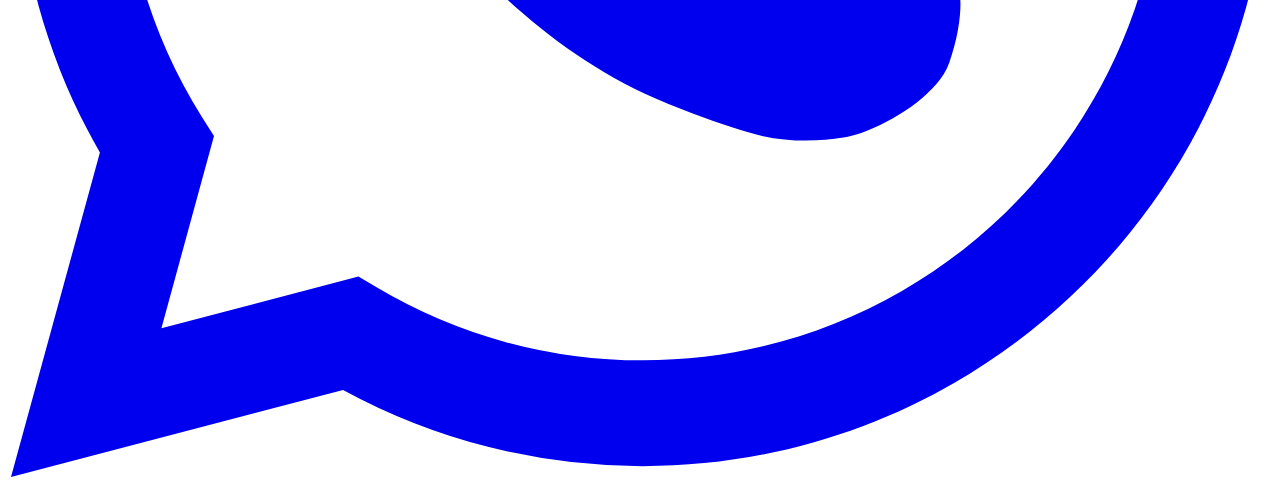
==== commit 8405d082: "Agrega páginas legales y ajusta footer y tarjetas del inicio Suma privacidad.html y terminos.html pr" ====
--- a/index.html
+++ b/index.html
@@ -169,28 +169,28 @@
 
   <div class="relative max-w-7xl mx-auto px-5 sm:px-8 -mt-10 sm:-mt-12 pb-16 sm:pb-20" data-aos="fade-up" data-aos-delay="200">
     <div class="grid sm:grid-cols-2 lg:grid-cols-4 gap-4">
-      <div class="flex items-start gap-3 rounded-2xl bg-white px-5 py-4 shadow-md">
+      <div class="flex items-start gap-3 rounded-2xl bg-white/25 backdrop-blur-md px-5 py-4 shadow-md">
         <span class="flex h-11 w-11 shrink-0 items-center justify-center rounded-xl bg-aqua-light text-aqua text-xl"><i class="ph-fill ph-clock"></i></span>
         <div>
           <p class="font-display text-sm font-semibold text-purple-dark">Horario</p>
           <p class="text-xs text-purple-dark/60 mt-0.5">Lunes a sábado, 8:00 a.m. – 10:00 p.m.</p>
         </div>
       </div>
-      <div class="flex items-start gap-3 rounded-2xl bg-white px-5 py-4 shadow-md">
+      <div class="flex items-start gap-3 rounded-2xl bg-white/25 backdrop-blur-md px-5 py-4 shadow-md">
         <span class="flex h-11 w-11 shrink-0 items-center justify-center rounded-xl bg-purple-light text-purple-medium text-xl"><i class="ph-fill ph-first-aid-kit"></i></span>
         <div>
           <p class="font-display text-sm font-semibold text-purple-dark">Emergencias</p>
           <p class="text-xs text-purple-dark/60 mt-0.5">Atención prioritaria todos los días.</p>
         </div>
       </div>
-      <div class="flex items-start gap-3 rounded-2xl bg-white px-5 py-4 shadow-md">
+      <div class="flex items-start gap-3 rounded-2xl bg-white/25 backdrop-blur-md px-5 py-4 shadow-md">
         <span class="flex h-11 w-11 shrink-0 items-center justify-center rounded-xl bg-aqua-light text-aqua text-xl"><i class="ph-fill ph-map-pin"></i></span>
         <div>
           <p class="font-display text-sm font-semibold text-purple-dark">Ubicación</p>
           <p class="text-xs text-purple-dark/60 mt-0.5">125 m sur de la iglesia de Barva, Heredia.</p>
         </div>
       </div>
-      <div class="flex items-start gap-3 rounded-2xl bg-white px-5 py-4 shadow-md">
+      <div class="flex items-start gap-3 rounded-2xl bg-white/25 backdrop-blur-md px-5 py-4 shadow-md">
         <span class="flex h-11 w-11 shrink-0 items-center justify-center rounded-xl bg-purple-light text-purple-medium text-xl"><i class="ph-fill ph-whatsapp-logo"></i></span>
         <div>
           <p class="font-display text-sm font-semibold text-purple-dark">WhatsApp</p>
@@ -642,8 +642,14 @@
       </ul>
     </div>
   </div>
-  <div class="border-t border-white/10 py-6 text-center text-sm text-white/50">
-    © <span id="current-year"></span> Clínica Veterinaria Mr. Patitas. Todos los derechos reservados.
+  <div class="border-t border-white/10 py-6 text-center text-sm text-white/50 space-y-2">
+    <p>© <span id="current-year"></span> Clínica Veterinaria Mr. Patitas. Todos los derechos reservados.</p>
+    <p class="flex flex-wrap items-center justify-center gap-x-3 gap-y-1">
+      <a href="privacidad.html" class="hover:text-aqua-medium transition-colors">Política de Privacidad</a>
+      <span class="text-white/20">|</span>
+      <a href="terminos.html" class="hover:text-aqua-medium transition-colors">Términos de Servicio</a>
+    </p>
+    <p>© 2026 <a href="https://sleygrowthai.vercel.app/" target="_blank" rel="noopener" class="hover:text-aqua-medium transition-colors">Sley Growth AI</a>. Todos los derechos reservados.</p>
   </div>
 </footer>
 
--- a/css/style.css
+++ b/css/style.css
@@ -828,3 +828,39 @@
 @media (prefers-reduced-motion: reduce) {
   .btn-skew, .btn-skew::before, .btn-skew::after { transition: none; }
 }
+
+/* ---------- Contenido legal (privacidad.html, terminos.html) ---------- */
+.legal-content h2 {
+  font-family: "Fredoka", sans-serif;
+  font-size: 1.375rem;
+  font-weight: 600;
+  color: var(--purple-dark);
+  margin-top: 2.25rem;
+  margin-bottom: 0.75rem;
+}
+.legal-content p {
+  color: rgba(38, 33, 92, 0.75);
+  line-height: 1.7;
+  margin-bottom: 1rem;
+}
+.legal-content ul {
+  list-style: disc;
+  padding-left: 1.25rem;
+  color: rgba(38, 33, 92, 0.75);
+  line-height: 1.7;
+  margin-bottom: 1rem;
+}
+.legal-content li {
+  margin-bottom: 0.4rem;
+}
+.legal-content a {
+  color: var(--aqua);
+  text-decoration: underline;
+  text-underline-offset: 2px;
+}
+.legal-content a:hover {
+  color: var(--aqua-dark);
+}
+.legal-content strong {
+  color: var(--purple-dark);
+}
